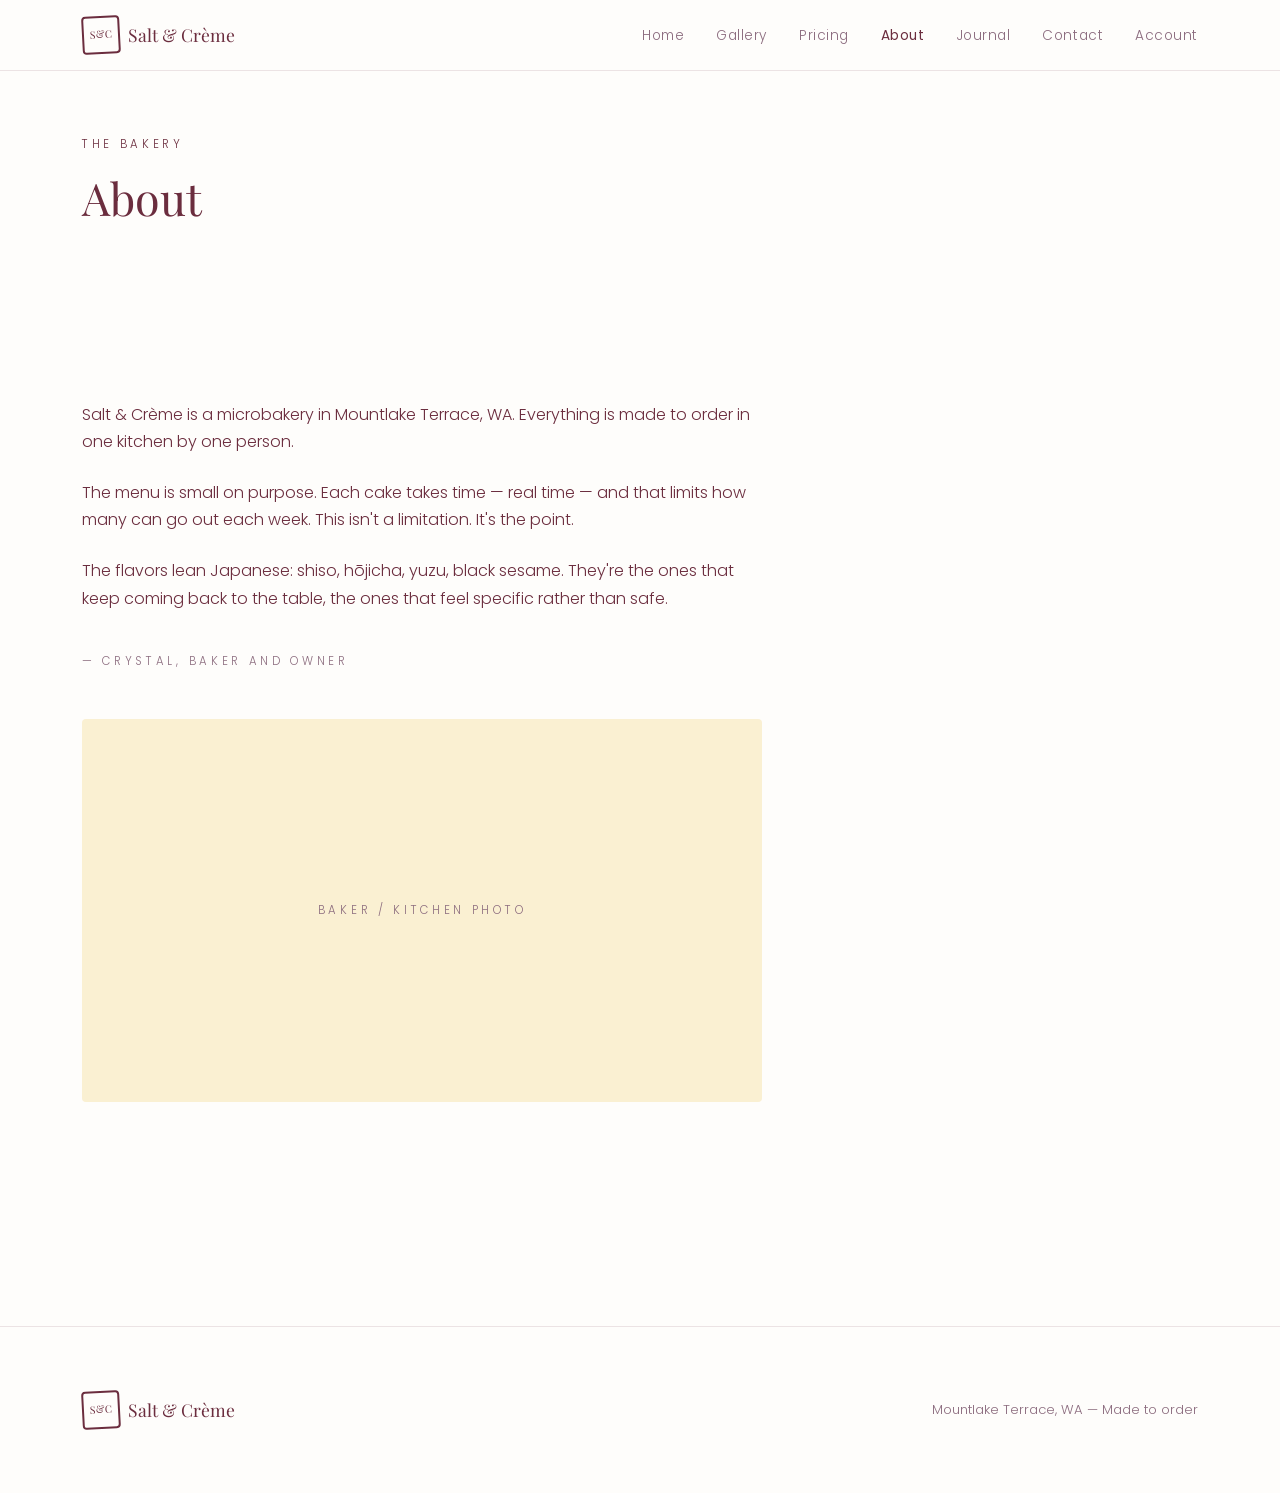
==== about.html @ c4e74755 "Initial commit — Salt & Crème microbakery website" ====
<!DOCTYPE html>
<html lang="en">
<head>
  <meta charset="UTF-8">
  <meta name="viewport" content="width=device-width, initial-scale=1.0">
  <meta name="description" content="About Salt & Crème — a microbakery in Mountlake Terrace, WA.">
  <title>About — Salt & Crème</title>
  <link rel="stylesheet" href="css/style.css">
</head>
<body>

  <header class="site-header">
    <div class="container">
      <a href="index.html" class="site-logo" aria-label="Salt & Crème home">
        <span class="seal" aria-hidden="true">S&amp;C</span>
        <span class="site-logo-text">Salt &amp; Crème</span>
      </a>
      <nav class="site-nav" aria-label="Main navigation">
        <a href="index.html">Home</a>
        <a href="gallery.html">Gallery</a>
        <a href="pricing.html">Pricing</a>
        <a href="about.html" class="active" aria-current="page">About</a>
        <a href="blog.html">Journal</a>
        <a href="contact.html">Contact</a>
        <a href="account.html">Account</a>
      </nav>
    </div>
  </header>

  <main>

    <section class="section-sm">
      <div class="container">
        <p class="text-eyebrow">The bakery</p>
        <h1 class="text-title mt-sm">About</h1>
      </div>
    </section>

    <!-- About content — pulled from about.json in Task 8 -->
    <section class="section" aria-label="About Salt and Crème">
      <div class="container">
        <div style="max-width: 68ch;">
          <div id="about-content">
            <!-- Populated from about.json in Task 8 -->
            <p style="color: var(--text-secondary);">Loading…</p>
          </div>
          <!-- Optional photo placeholder -->
          <div style="margin-top: 3rem; background: var(--primary-yellow); border-radius: 4px; aspect-ratio: 16/9; display: flex; align-items: center; justify-content: center;" aria-hidden="true">
            <span class="text-eyebrow" style="color: var(--text-secondary);">Baker / kitchen photo</span>
          </div>
        </div>
      </div>
    </section>

  </main>

  <footer class="site-footer">
    <div class="container">
      <a href="index.html" class="site-logo" aria-label="Salt & Crème home" style="border-bottom: none;">
        <span class="seal" aria-hidden="true">S&amp;C</span>
        <span class="site-logo-text">Salt &amp; Crème</span>
      </a>
      <p class="site-footer-copy">Mountlake Terrace, WA &mdash; Made to order</p>
    </div>
  </footer>

  <script src="js/main.js"></script>
  <script src="js/about.js"></script>
</body>
</html>
---- css/style.css ----
@import url('https://fonts.googleapis.com/css2?family=Playfair+Display:wght@400;500;600&family=Poppins:wght@300;400&display=swap');

/* ─── Custom Properties ─── */
:root {
  --primary-yellow:  #FAF0D2;
  --accent-blue:     #1E50D3;
  --accent-sky:      #C5E8F8;
  --dark-burgundy:   #6B2D3E;
  --text-primary:    #6B2D3E;
  --text-secondary:  #8B6B7E;
  --background:      #FEFDFB;
  --border-light:    rgba(107, 45, 62, 0.12);
  --hover-state:     #1E50D3;
  --accent-light:    #C5E8F8;

  --sp-xs:  0.5rem;
  --sp-sm:  1rem;
  --sp-md:  2rem;
  --sp-lg:  4rem;
  --sp-xl:  7rem;

  --max-w: 1180px;
  --radius-sm: 4px;
}

/* ─── Reset ─── */
*, *::before, *::after { box-sizing: border-box; margin: 0; padding: 0; }

html { scroll-behavior: smooth; }

body {
  font-family: 'Poppins', sans-serif;
  font-weight: 300;
  font-size: 1rem;
  line-height: 1.7;
  color: var(--text-primary);
  background: var(--background);
}

img { max-width: 100%; display: block; }

a {
  color: inherit;
  text-decoration: none;
  transition: border-bottom 0.3s ease;
}

a:hover { border-bottom: 1px solid currentColor; }

/* ─── Typography ─── */
h1, h2, h3, h4, h5, h6 {
  font-family: 'Playfair Display', serif;
  font-weight: 400;
  line-height: 1.2;
}

.text-display { font-size: clamp(2.6rem, 7vw, 5.2rem); }
.text-title   { font-size: clamp(1.8rem, 4vw, 2.8rem); }
.text-lede    { font-size: 1.1rem; }
.text-eyebrow {
  font-size: 0.72rem;
  text-transform: uppercase;
  letter-spacing: 0.32em;
  font-family: 'Poppins', sans-serif;
}

/* ─── Layout ─── */
.container {
  max-width: var(--max-w);
  margin-inline: auto;
  padding-inline: var(--sp-md);
}

.grid-courtyard {
  display: grid;
  grid-template-columns: 5fr 7fr;
  gap: var(--sp-lg);
  align-items: center;
}

@media (max-width: 768px) {
  .grid-courtyard { grid-template-columns: 1fr; }
}

/* ─── Seal / Logo Mark ─── */
.seal {
  display: inline-block;
  width: 2.4rem;
  height: 2.4rem;
  border: 2px solid var(--dark-burgundy);
  border-radius: var(--radius-sm);
  transform: rotate(-3deg);
  display: flex;
  align-items: center;
  justify-content: center;
  font-family: 'Playfair Display', serif;
  font-size: 0.65rem;
  color: var(--dark-burgundy);
  text-align: center;
  line-height: 1.1;
  flex-shrink: 0;
}

/* ─── Header ─── */
.site-header {
  position: sticky;
  top: 0;
  z-index: 100;
  background: var(--background);
  border-bottom: 1px solid var(--border-light);
  padding-block: var(--sp-sm);
}

.site-header .container {
  display: flex;
  align-items: center;
  justify-content: space-between;
  gap: var(--sp-md);
}

.site-logo {
  display: flex;
  align-items: center;
  gap: var(--sp-xs);
  text-decoration: none;
  border-bottom: none;
}

.site-logo:hover { border-bottom: none; }

.site-logo-text {
  font-family: 'Playfair Display', serif;
  font-size: 1.1rem;
  color: var(--dark-burgundy);
}

.site-nav {
  display: flex;
  align-items: center;
  gap: var(--sp-md);
  flex-wrap: wrap;
}

.site-nav a {
  font-size: 0.85rem;
  letter-spacing: 0.04em;
  color: var(--text-secondary);
  transition: color 0.2s ease;
  border-bottom: none;
}

.site-nav a:hover { color: var(--text-primary); border-bottom: none; }

.site-nav a.active {
  color: var(--dark-burgundy);
  font-weight: 400;
}

@media (max-width: 480px) {
  .site-nav { gap: var(--sp-sm); }
  .site-nav a { font-size: 0.78rem; }
}

/* ─── Footer ─── */
.site-footer {
  border-top: 1px solid var(--border-light);
  padding-block: var(--sp-lg);
  margin-top: var(--sp-xl);
}

.site-footer .container {
  display: flex;
  align-items: center;
  justify-content: space-between;
  gap: var(--sp-md);
  flex-wrap: wrap;
}

.site-footer-copy {
  font-size: 0.82rem;
  color: var(--text-secondary);
}

/* ─── Buttons ─── */
.btn {
  display: inline-flex;
  align-items: center;
  justify-content: center;
  min-height: 44px;
  padding: 0.75rem 2rem;
  border: 1.5px solid var(--accent-blue);
  border-radius: 2px;
  background: var(--accent-blue);
  color: #fff;
  font-family: 'Poppins', sans-serif;
  font-weight: 300;
  font-size: 0.88rem;
  letter-spacing: 0.06em;
  cursor: pointer;
  transition: background 0.2s ease-out, color 0.2s ease-out, transform 0.1s ease-out;
  border-bottom: none;
  text-decoration: none;
}

.btn:hover {
  background: transparent;
  color: var(--accent-blue);
  border-bottom: none;
}

.btn:active { transform: scale(0.98); }

.btn-ghost {
  background: transparent;
  color: var(--dark-burgundy);
  border-color: var(--dark-burgundy);
}

.btn-ghost:hover {
  background: var(--dark-burgundy);
  color: #fff;
}

/* ─── Sections ─── */
.section { padding-block: var(--sp-xl); }
.section-sm { padding-block: var(--sp-lg); }

/* ─── Hero (parallax) ─── */
.hero {
  position: relative;
  min-height: 88vh;
  display: flex;
  align-items: center;
  justify-content: center;
  overflow: hidden;
  text-align: center;
}

.hero-bg {
  position: absolute;
  top: -15%;
  left: 0;
  right: 0;
  height: 130%;
  background: url('../images/hero-bg.svg') center / cover no-repeat, var(--primary-yellow);
  transform-origin: center top;
  will-change: transform;
  z-index: 0;
}

/* Soft scrim keeps overlay text legible against the lightest area */
.hero::after {
  content: '';
  position: absolute;
  inset: 0;
  background: radial-gradient(ellipse at center, rgba(254,253,251,0.35) 0%, rgba(254,253,251,0) 60%);
  z-index: 1;
  pointer-events: none;
}

.hero-inner {
  position: relative;
  z-index: 2;
  max-width: 760px;
  margin-inline: auto;
  padding-inline: var(--sp-md);
  will-change: opacity;
}

.hero-eyebrow { color: var(--text-secondary); }

.hero-title { margin-top: var(--sp-sm); }

.hero-lede {
  margin-top: var(--sp-md);
  margin-inline: auto;
  max-width: 46ch;
  color: var(--dark-burgundy);
}

.hero-cta { margin-top: var(--sp-lg); }

@media (max-width: 480px) {
  .hero { min-height: 80vh; }
}

/* ─── Featured bakes handscroll ─── */
.handscroll {
  position: relative;
  background: var(--primary-yellow);
}

.handscroll-sticky {
  position: sticky;
  top: 0;
  height: 100vh;
  overflow: hidden;
  display: flex;
  flex-direction: column;
  justify-content: center;
  gap: var(--sp-md);
}

.handscroll-hint {
  font-size: 0.72rem;
  text-transform: uppercase;
  letter-spacing: 0.32em;
  color: var(--text-secondary);
  margin-top: var(--sp-md);
}

.handscroll-viewport {
  width: 100%;
  overflow: hidden;
}

.handscroll-track {
  display: flex;
  gap: var(--sp-md);
  will-change: transform;
  padding-left: max(var(--sp-md), calc((100% - var(--max-w)) / 2 + var(--sp-md)));
  padding-right: 20vw;
}

.handscroll-card {
  flex: 0 0 auto;
  width: 300px;
  background: var(--background);
  border: 1px solid var(--border-light);
  border-radius: 4px;
  overflow: hidden;
  transition: transform 0.3s ease-out, box-shadow 0.3s ease-out;
}

.handscroll-card:nth-child(even) { width: 340px; }

.handscroll-card-img { overflow: hidden; }

.handscroll-card-img img {
  width: 100%;
  height: 360px;
  object-fit: cover;
  display: block;
  transition: transform 0.8s ease-out;
}

.handscroll-card:nth-child(3n) .handscroll-card-img img { height: 300px; }
.handscroll-card:nth-child(3n+1) .handscroll-card-img img { height: 420px; }

.handscroll-card-body { padding: var(--sp-sm) var(--sp-md) var(--sp-md); }
.handscroll-card-body h3 { font-size: 1.15rem; margin-top: 0.25rem; }

@media (hover: hover) {
  .handscroll-card:hover {
    transform: translateY(-6px);
    box-shadow: 0 14px 32px rgba(107, 45, 62, 0.14);
  }
  .handscroll-card:hover .handscroll-card-img img { transform: scale(1.04); }
}

/* Mobile: native horizontal swipe, no scroll-driven transform */
@media (max-width: 768px) {
  .handscroll { height: auto !important; }
  .handscroll-sticky {
    position: static;
    height: auto;
    overflow: visible;
    padding-block: var(--sp-lg);
  }
  .handscroll-viewport {
    overflow-x: auto;
    scroll-snap-type: x mandatory;
    touch-action: pan-x;
    -webkit-overflow-scrolling: touch;
  }
  .handscroll-track {
    transform: none !important;
    padding-inline: var(--sp-md);
    gap: var(--sp-sm);
  }
  .handscroll-card { scroll-snap-align: start; }
  .handscroll-hint { display: none; }
}

/* Reduced motion: same native-scroll fallback, no pinning */
@media (prefers-reduced-motion: reduce) {
  .handscroll { height: auto !important; }
  .handscroll-sticky {
    position: static;
    height: auto;
    overflow: visible;
    padding-block: var(--sp-lg);
  }
  .handscroll-viewport { overflow-x: auto; }
  .handscroll-track {
    transform: none !important;
    padding-inline: var(--sp-md);
  }
  .handscroll-hint { display: none; }
}

/* ─── Reveal animations (pre-staged for later tasks) ─── */
.reveal {
  opacity: 0;
  transform: translateY(28px) rotate(0.25deg);
}

.reveal.in {
  opacity: 1;
  transform: none;
  transition: opacity 0.9s cubic-bezier(0.22, 1, 0.36, 1),
              transform 0.9s cubic-bezier(0.22, 1, 0.36, 1);
}

.reveal[data-delay="1"] { transition-delay: 0.12s; }
.reveal[data-delay="2"] { transition-delay: 0.24s; }
.reveal[data-delay="3"] { transition-delay: 0.36s; }
.reveal[data-delay="4"] { transition-delay: 0.48s; }

/* ─── Accessibility ─── */
:focus-visible {
  outline: 2px solid var(--dark-burgundy);
  outline-offset: 3px;
  border-radius: 2px;
}

/* Remove default outline for mouse users */
:focus:not(:focus-visible) { outline: none; }

/* ─── Reduced motion ─── */
@media (prefers-reduced-motion: reduce) {
  *, *::before, *::after {
    animation-duration: 0.01ms !important;
    animation-iteration-count: 1 !important;
    transition-duration: 0.01ms !important;
    scroll-behavior: auto !important;
  }
  .reveal { opacity: 1; transform: none; }
}

/* ─── Touch devices: no hover effects ─── */
@media (hover: none) {
  .btn:hover {
    background: var(--accent-blue);
    color: #fff;
  }
  .btn-ghost:hover {
    background: transparent;
    color: var(--dark-burgundy);
  }
}

/* ─── Gallery ─── */
.gallery-hero-sub { color: var(--text-secondary); }

.gallery-loading {
  color: var(--text-secondary);
  grid-column: 1 / -1;
  padding: var(--sp-lg) 0;
}

.gallery-grid {
  display: grid;
  grid-template-columns: 1fr;
  gap: 1.5rem;
}

@media (min-width: 768px) {
  .gallery-grid { grid-template-columns: repeat(2, 1fr); }
}

@media (min-width: 1024px) {
  .gallery-grid { grid-template-columns: repeat(3, 1fr); }
}

@media (min-width: 1400px) {
  .gallery-grid { grid-template-columns: repeat(4, 1fr); }
}

.gallery-card {
  cursor: pointer;
  overflow: hidden;
  border-radius: var(--radius-sm);
  border: 1px solid var(--border-light);
  background: var(--primary-yellow);
  transition: box-shadow 0.3s ease;
}

.gallery-card:focus-visible {
  outline: 2px solid var(--accent-blue);
  outline-offset: 2px;
}

.gallery-card-img {
  overflow: hidden;
  aspect-ratio: 3 / 4;
}

.gallery-card:nth-child(3n+1) .gallery-card-img { aspect-ratio: 3 / 4; }
.gallery-card:nth-child(3n+2) .gallery-card-img { aspect-ratio: 1 / 1; }
.gallery-card:nth-child(3n)   .gallery-card-img { aspect-ratio: 4 / 5; }

.gallery-card-img img {
  width: 100%;
  height: 100%;
  object-fit: cover;
  display: block;
  transition: transform 0.8s ease-out;
}

@media (hover: hover) {
  .gallery-card:hover .gallery-card-img img { transform: scale(1.04); }
  .gallery-card:hover { box-shadow: 0 8px 28px rgba(107, 45, 62, 0.14); }
}

@media (hover: none) {
  .gallery-card:active { box-shadow: 0 4px 12px rgba(107, 45, 62, 0.1); }
}

.gallery-card-label { padding: var(--sp-sm); }

.gallery-card-label h3 {
  font-size: 1rem;
  margin-top: 0.2rem;
}

/* ─── Pricing ─── */
.pricing-toggle-group {
  display: inline-flex;
  border: 1px solid var(--border-light);
  border-radius: 3px;
  overflow: hidden;
  margin-bottom: var(--sp-lg);
}

.pricing-toggle {
  padding: 0.6rem 1.6rem;
  background: transparent;
  color: var(--dark-burgundy);
  border: none;
  cursor: pointer;
  font-family: 'Poppins', sans-serif;
  font-weight: 300;
  font-size: 0.88rem;
  letter-spacing: 0.04em;
  transition: background 0.2s ease-out, color 0.2s ease-out;
}

.pricing-toggle.is-active {
  background: var(--dark-burgundy);
  color: #fff;
  font-weight: 400;
}

.pricing-toggle:focus-visible {
  outline: 2px solid var(--accent-blue);
  outline-offset: 2px;
}

.pricing-cards {
  display: grid;
  grid-template-columns: repeat(2, 1fr); /* 2×2 on mobile */
  gap: var(--sp-md);
  transition: opacity 0.4s ease-out, transform 0.4s ease-out;
}

.pricing-cards.is-switching {
  opacity: 0;
  transform: translateY(12px);
}

@media (min-width: 900px) {
  .pricing-cards { grid-template-columns: repeat(4, 1fr); } /* flexible row on desktop */
}

.pricing-card {
  border: 1px solid var(--border-light);
  border-radius: var(--radius-sm);
  padding: var(--sp-md);
  display: flex;
  flex-direction: column;
  background: var(--background);
}

.pricing-card-price {
  font-family: 'Playfair Display', serif;
  font-size: 1.5rem;
  color: var(--dark-burgundy);
  margin-top: 0.5rem;
  line-height: 1.1;
}

.pricing-card-serves {
  color: var(--text-secondary);
  font-size: 0.85rem;
  margin-top: 0.25rem;
}

.pricing-card-desc {
  color: var(--text-secondary);
  font-size: 0.9rem;
  margin-top: var(--sp-sm);
  line-height: 1.6;
  flex-grow: 1;
}

.pricing-card-timeline {
  color: var(--accent-blue);
  margin-top: var(--sp-sm);
}

.pricing-card .btn {
  margin-top: var(--sp-md);
  align-self: flex-start;
}

.pricing-notes {
  margin-top: var(--sp-lg);
  padding-top: var(--sp-md);
  border-top: 1px solid var(--border-light);
}

.pricing-notes p {
  color: var(--text-secondary);
  font-size: 0.9rem;
}

/* ─── Moon-gate overlay ─── */
.gallery-overlay {
  display: none;
  position: fixed;
  inset: 0;
  align-items: center;
  justify-content: center;
  background: rgba(107, 45, 62, 0.6);
  z-index: 200;
  opacity: 0;
  transition: opacity 0.2s ease;
}

.gallery-overlay.is-visible { display: flex; }
.gallery-overlay.is-open    { opacity: 1; }

.gallery-overlay-card {
  position: relative;
  background: var(--background);
  border-radius: 50%;
  width: min(88vw, 520px);
  aspect-ratio: 1;
  display: flex;
  flex-direction: column;
  align-items: center;
  justify-content: center;
  /* No overflow:hidden — lets close button sit just outside the circle edge */
  padding: clamp(2.2rem, 9vw, 3.8rem);
  text-align: center;
  box-shadow: 0 28px 80px rgba(107, 45, 62, 0.3);
  transform: scale(0.92);
  transition: transform 0.45s cubic-bezier(0.22, 1, 0.36, 1);
}

.gallery-overlay.is-open .gallery-overlay-card { transform: scale(1); }

.overlay-close {
  position: absolute;
  top: 0.8rem;
  right: 0.8rem;
  width: 2.4rem;
  height: 2.4rem;
  background: var(--background);
  border: 1px solid var(--border-light);
  border-radius: 50%;
  cursor: pointer;
  font-size: 0.85rem;
  color: var(--text-secondary);
  display: flex;
  align-items: center;
  justify-content: center;
  transition: background 0.2s, color 0.2s;
  line-height: 1;
  box-shadow: 0 2px 8px rgba(107, 45, 62, 0.12);
  flex-shrink: 0;
}

.overlay-close:hover {
  background: var(--dark-burgundy);
  color: var(--background);
  border-color: var(--dark-burgundy);
}

.overlay-img {
  width: 110px;
  height: 110px;
  border-radius: 50%;
  object-fit: cover;
  display: block;
  flex-shrink: 0;
  border: 3px solid var(--primary-yellow);
  box-shadow: 0 0 0 1px var(--border-light);
}

.overlay-name {
  font-size: 1.25rem;
  margin-top: 0.75rem;
  line-height: 1.2;
}

.overlay-note {
  margin-top: 0.25rem;
  color: var(--text-secondary);
}

.overlay-desc {
  margin-top: 0.5rem;
  font-size: 0.85rem;
  color: var(--text-secondary);
  max-width: 28ch;
  line-height: 1.55;
}

.overlay-price {
  margin-top: 0.5rem;
  font-family: 'Playfair Display', serif;
  font-size: 1rem;
  color: var(--accent-blue);
}

.overlay-save {
  margin-top: 0.9rem;
  font-size: 0.8rem;
  padding: 0.5rem 1.5rem;
}

.overlay-save.is-saved {
  background: transparent;
  color: var(--accent-blue);
}

@media (prefers-reduced-motion: reduce) {
  .gallery-overlay,
  .gallery-overlay-card { transition: none; }
}

/* ─── Utility ─── */
.visually-hidden {
  position: absolute;
  width: 1px;
  height: 1px;
  padding: 0;
  margin: -1px;
  overflow: hidden;
  clip: rect(0, 0, 0, 0);
  white-space: nowrap;
  border: 0;
}

.text-center { text-align: center; }
.mt-sm { margin-top: var(--sp-sm); }
.mt-md { margin-top: var(--sp-md); }
.mt-lg { margin-top: var(--sp-lg); }

/* ─── Plate scroll gallery ─── */
.plate-gallery {
  position: relative;
  background: var(--primary-yellow);
}

.plate-gallery-sticky {
  position: sticky;
  top: 0;
  height: 100vh;
  display: flex;
  flex-direction: column;
  align-items: center;
  justify-content: center;
  overflow: hidden;
}

.plate-gallery-sticky .container {
  display: flex;
  flex-direction: column;
  align-items: center;
  width: 100%;
}

.plate-scene {
  display: grid;
  grid-template-columns: 1fr 1fr;
  gap: var(--sp-lg);
  align-items: center;
  width: 100%;
}

.plate-stage-col {
  display: flex;
  flex-direction: column;
  align-items: center;
  gap: 1.5rem;
}

.plate-counter { color: var(--text-secondary); }

/* Relative container for plate + cake */
.plate-stage {
  position: relative;
  width: 310px;
  height: 210px;
  display: flex;
  align-items: flex-end;
  justify-content: center;
}

/* The static plate */
.plate-dish {
  position: absolute;
  bottom: 0;
  left: 50%;
  transform: translateX(-50%);
  width: 290px;
  height: 90px;
  border-radius: 50%;
  background: linear-gradient(175deg, #ffffff 0%, #EEE8E2 100%);
  border: 3px solid rgba(107, 45, 62, 0.13);
  box-shadow:
    0 14px 36px rgba(107, 45, 62, 0.13),
    0 2px 6px rgba(107, 45, 62, 0.06),
    inset 0 3px 8px rgba(255, 255, 255, 0.95);
}

.plate-inner-rim {
  position: absolute;
  top: 12px;
  left: 22px;
  right: 22px;
  bottom: 12px;
  border-radius: 50%;
  border: 1.5px solid rgba(107, 45, 62, 0.09);
}

/* Cake that hops onto the plate */
.plate-cake {
  position: absolute;
  bottom: 72px;
  left: 50%;
  transform: translateX(-50%);
  width: 185px;
  z-index: 2;
  transform-origin: bottom center;
  opacity: 0; /* hidden until first scroll trigger */
}

.plate-cake img {
  width: 100%;
  height: auto;
  display: block;
  filter: drop-shadow(0 6px 16px rgba(107, 45, 62, 0.2));
}

@keyframes cake-jump {
  /* Start fully off-screen above viewport */
  0% {
    transform: translateX(-50%) translateY(-110vh) scale(0.75) rotate(-6deg);
    opacity: 0;
    animation-timing-function: cubic-bezier(0.45, 0, 0.65, 0.2);
  }
  /* Fade in as it falls into view */
  20% {
    opacity: 1;
    animation-timing-function: cubic-bezier(0.55, 0, 0.7, 0.3);
  }
  /* Impact — squash on the plate (wider, shorter) */
  62% {
    transform: translateX(-50%) translateY(20px) scaleX(1.24) scaleY(0.72) rotate(1.5deg);
    animation-timing-function: cubic-bezier(0.15, 0.8, 0.35, 1);
  }
  /* Bounce up — stretch */
  75% {
    transform: translateX(-50%) translateY(-18px) scaleX(0.87) scaleY(1.16) rotate(-1deg);
  }
  /* Small secondary settle */
  86% {
    transform: translateX(-50%) translateY(6px) scaleX(1.06) scaleY(0.95) rotate(0.4deg);
  }
  /* Nearly there */
  94% {
    transform: translateX(-50%) translateY(-2px) scale(1.01) rotate(0);
  }
  /* Landed */
  100% {
    transform: translateX(-50%) translateY(0) scale(1) rotate(0);
    opacity: 1;
  }
}

.plate-cake.is-jumping {
  animation: cake-jump 0.9s linear both;
}

/* Progress dots */
.plate-dots {
  display: flex;
  gap: 0.5rem;
  align-items: center;
}

.plate-dot {
  width: 9px;
  height: 9px;
  border-radius: 50%;
  background: transparent;
  border: 1.5px solid var(--dark-burgundy);
  cursor: pointer;
  padding: 0;
  transition: background 0.25s ease, transform 0.25s ease;
  flex-shrink: 0;
}

.plate-dot.is-active {
  background: var(--dark-burgundy);
  transform: scale(1.4);
}

.plate-dot:focus-visible {
  outline: 2px solid var(--accent-blue);
  outline-offset: 2px;
}

/* Right-column info panel */
.plate-info {
  display: flex;
  flex-direction: column;
  transition: opacity 0.2s ease;
}

.plate-info.is-fading { opacity: 0; }

.plate-info h2 {
  font-size: clamp(1.7rem, 3.5vw, 2.8rem);
  margin-top: 0.5rem;
  color: var(--dark-burgundy);
  line-height: 1.15;
}

.plate-info-desc {
  margin-top: var(--sp-sm);
  color: var(--text-secondary);
  max-width: 36ch;
  line-height: 1.65;
}

.plate-info-price {
  margin-top: 0.75rem;
  font-family: 'Playfair Display', serif;
  font-size: 1.3rem;
  color: var(--accent-blue);
}

.plate-scroll-hint {
  margin-top: 2rem;
  font-size: 0.72rem;
  text-transform: uppercase;
  letter-spacing: 0.32em;
  color: var(--text-secondary);
  transition: opacity 0.6s ease;
  user-select: none;
}

.plate-scroll-hint.is-hidden {
  opacity: 0;
  pointer-events: none;
}

/* Spacer: height is set in JS based on cake count */
.plate-gallery-spacer { background: var(--primary-yellow); }

@media (max-width: 768px) {
  .plate-scene {
    grid-template-columns: 1fr;
    gap: var(--sp-sm);
    text-align: center;
  }
  .plate-stage-col { order: 2; }
  .plate-info { order: 1; align-items: center; }
  .plate-info-desc { max-width: none; }

  .plate-stage { width: 250px; height: 175px; }
  .plate-dish  { width: 230px; height: 72px; }
  .plate-cake  { width: 140px; bottom: 58px; }
}

@media (prefers-reduced-motion: reduce) {
  .plate-cake.is-jumping { animation: none; }
}
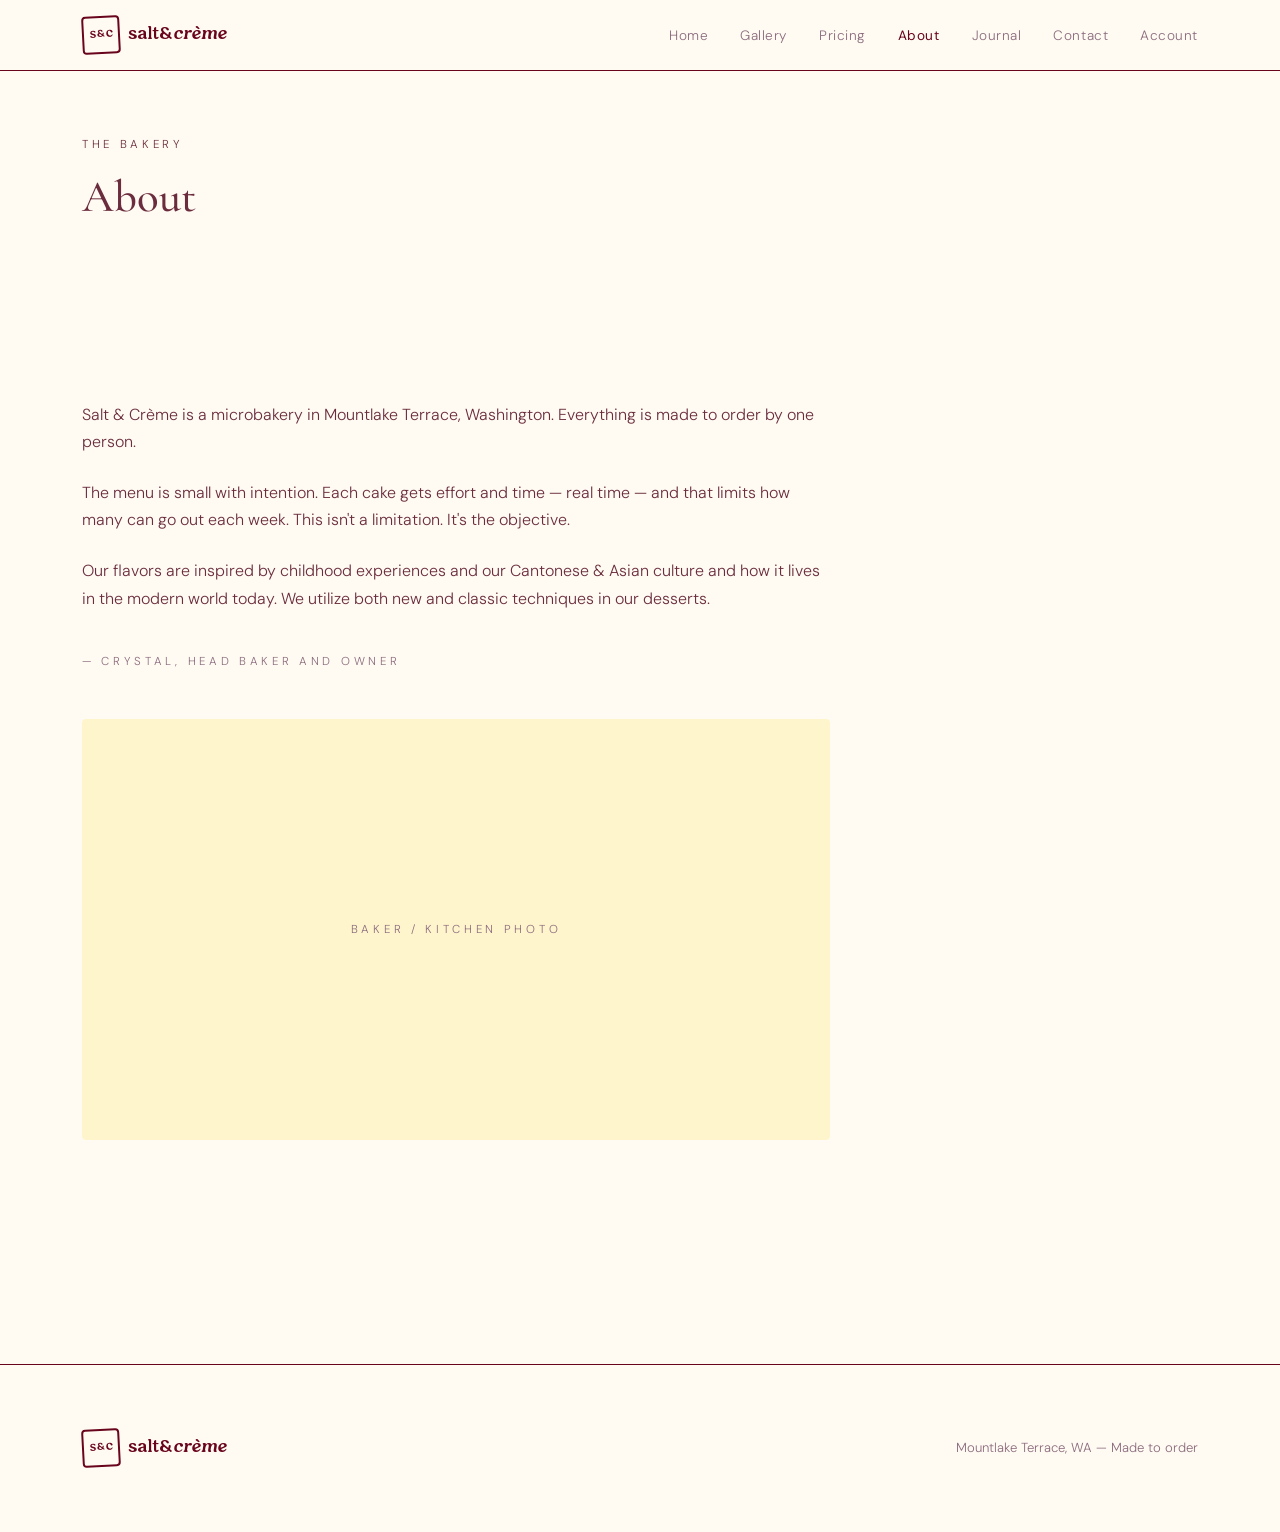
==== commit 07b1221d: "Add files via upload" ====
--- a/about.html
+++ b/about.html
@@ -1,70 +1,85 @@
-<!DOCTYPE html>
-<html lang="en">
-<head>
-  <meta charset="UTF-8">
-  <meta name="viewport" content="width=device-width, initial-scale=1.0">
-  <meta name="description" content="About Salt & Crème — a microbakery in Mountlake Terrace, WA.">
-  <title>About — Salt & Crème</title>
-  <link rel="stylesheet" href="css/style.css">
-</head>
-<body>
-
-  <header class="site-header">
-    <div class="container">
-      <a href="index.html" class="site-logo" aria-label="Salt & Crème home">
-        <span class="seal" aria-hidden="true">S&amp;C</span>
-        <span class="site-logo-text">Salt &amp; Crème</span>
-      </a>
-      <nav class="site-nav" aria-label="Main navigation">
-        <a href="index.html">Home</a>
-        <a href="gallery.html">Gallery</a>
-        <a href="pricing.html">Pricing</a>
-        <a href="about.html" class="active" aria-current="page">About</a>
-        <a href="blog.html">Journal</a>
-        <a href="contact.html">Contact</a>
-        <a href="account.html">Account</a>
-      </nav>
-    </div>
-  </header>
-
-  <main>
-
-    <section class="section-sm">
-      <div class="container">
-        <p class="text-eyebrow">The bakery</p>
-        <h1 class="text-title mt-sm">About</h1>
-      </div>
-    </section>
-
-    <!-- About content — pulled from about.json in Task 8 -->
-    <section class="section" aria-label="About Salt and Crème">
-      <div class="container">
-        <div style="max-width: 68ch;">
-          <div id="about-content">
-            <!-- Populated from about.json in Task 8 -->
-            <p style="color: var(--text-secondary);">Loading…</p>
-          </div>
-          <!-- Optional photo placeholder -->
-          <div style="margin-top: 3rem; background: var(--primary-yellow); border-radius: 4px; aspect-ratio: 16/9; display: flex; align-items: center; justify-content: center;" aria-hidden="true">
-            <span class="text-eyebrow" style="color: var(--text-secondary);">Baker / kitchen photo</span>
-          </div>
-        </div>
-      </div>
-    </section>
-
-  </main>
-
-  <footer class="site-footer">
-    <div class="container">
-      <a href="index.html" class="site-logo" aria-label="Salt & Crème home" style="border-bottom: none;">
-        <span class="seal" aria-hidden="true">S&amp;C</span>
-        <span class="site-logo-text">Salt &amp; Crème</span>
-      </a>
-      <p class="site-footer-copy">Mountlake Terrace, WA &mdash; Made to order</p>
-    </div>
-  </footer>
-
-  <script src="js/main.js"></script>
-  <script src="js/about.js"></script>
-</body>
-</html>
+<!DOCTYPE html>
+<html lang="en">
+<head>
+  <meta charset="UTF-8">
+  <meta name="viewport" content="width=device-width, initial-scale=1.0">
+  <meta name="description" content="About Salt &amp; Crème — one kitchen, limited orders, specific flavors. A microbakery in Mountlake Terrace, WA.">
+  <title>About — Salt &amp; Crème</title>
+  <meta property="og:site_name" content="Salt &amp; Crème">
+  <meta property="og:type" content="website">
+  <meta property="og:title" content="About — Salt &amp; Crème">
+  <meta property="og:description" content="One kitchen, limited orders, specific flavors. A microbakery in Mountlake Terrace, WA.">
+  <meta property="og:url" content="https://saltandcreme.co/about.html">
+  <meta name="twitter:card" content="summary_large_image">
+  <link rel="canonical" href="https://saltandcreme.co/about.html">
+  <!-- Google tag (gtag.js) -->
+  <script async src="https://www.googletagmanager.com/gtag/js?id=G-T2G0GGM9D7"></script>
+  <script>
+    window.dataLayer = window.dataLayer || [];
+    function gtag(){dataLayer.push(arguments);}
+    gtag('js', new Date());
+    gtag('config', 'G-T2G0GGM9D7');
+  </script>
+  <link rel="stylesheet" href="css/style.css">
+</head>
+<body>
+
+  <header class="site-header">
+    <div class="container">
+      <a href="index.html" class="site-logo" aria-label="Salt & Crème home">
+        <span class="seal" aria-hidden="true">S&amp;C</span>
+        <span class="site-logo-text"><span class="logo-upright">salt&amp;</span><span class="logo-italic">crème</span></span>
+      </a>
+      <nav class="site-nav" aria-label="Main navigation">
+        <a href="index.html">Home</a>
+        <a href="gallery.html">Gallery</a>
+        <a href="pricing.html">Pricing</a>
+        <a href="about.html" class="active" aria-current="page">About</a>
+        <a href="blog.html">Journal</a>
+        <a href="contact.html">Contact</a>
+        <a href="account.html">Account</a>
+      </nav>
+    </div>
+  </header>
+
+  <main>
+
+    <section class="section-sm">
+      <div class="container">
+        <p class="text-eyebrow">The bakery</p>
+        <h1 class="text-title mt-sm">About</h1>
+      </div>
+    </section>
+
+    <!-- About content — pulled from about.json in Task 8 -->
+    <section class="section" aria-label="About Salt and Crème">
+      <div class="container">
+        <div style="max-width: 68ch;">
+          <div id="about-content">
+            <!-- Populated from about.json in Task 8 -->
+            <p style="color: var(--text-secondary);">Loading…</p>
+          </div>
+          <!-- Optional photo placeholder -->
+          <div style="margin-top: 3rem; background: var(--primary-yellow); border-radius: 4px; aspect-ratio: 16/9; display: flex; align-items: center; justify-content: center;" aria-hidden="true">
+            <span class="text-eyebrow" style="color: var(--text-secondary);">Baker / kitchen photo</span>
+          </div>
+        </div>
+      </div>
+    </section>
+
+  </main>
+
+  <footer class="site-footer">
+    <div class="container">
+      <a href="index.html" class="site-logo" aria-label="Salt & Crème home" style="border-bottom: none;">
+        <span class="seal" aria-hidden="true">S&amp;C</span>
+        <span class="site-logo-text"><span class="logo-upright">salt&amp;</span><span class="logo-italic">crème</span></span>
+      </a>
+      <p class="site-footer-copy">Mountlake Terrace, WA &mdash; Made to order</p>
+    </div>
+  </footer>
+
+  <script src="js/main.js"></script>
+  <script src="js/about.js"></script>
+</body>
+</html>
--- a/css/style.css
+++ b/css/style.css
@@ -1,993 +1,1146 @@
-@import url('https://fonts.googleapis.com/css2?family=Playfair+Display:wght@400;500;600&family=Poppins:wght@300;400&display=swap');
-
-/* ─── Custom Properties ─── */
-:root {
-  --primary-yellow:  #FAF0D2;
-  --accent-blue:     #1E50D3;
-  --accent-sky:      #C5E8F8;
-  --dark-burgundy:   #6B2D3E;
-  --text-primary:    #6B2D3E;
-  --text-secondary:  #8B6B7E;
-  --background:      #FEFDFB;
-  --border-light:    rgba(107, 45, 62, 0.12);
-  --hover-state:     #1E50D3;
-  --accent-light:    #C5E8F8;
-
-  --sp-xs:  0.5rem;
-  --sp-sm:  1rem;
-  --sp-md:  2rem;
-  --sp-lg:  4rem;
-  --sp-xl:  7rem;
-
-  --max-w: 1180px;
-  --radius-sm: 4px;
-}
-
-/* ─── Reset ─── */
-*, *::before, *::after { box-sizing: border-box; margin: 0; padding: 0; }
-
-html { scroll-behavior: smooth; }
-
-body {
-  font-family: 'Poppins', sans-serif;
-  font-weight: 300;
-  font-size: 1rem;
-  line-height: 1.7;
-  color: var(--text-primary);
-  background: var(--background);
-}
-
-img { max-width: 100%; display: block; }
-
-a {
-  color: inherit;
-  text-decoration: none;
-  transition: border-bottom 0.3s ease;
-}
-
-a:hover { border-bottom: 1px solid currentColor; }
-
-/* ─── Typography ─── */
-h1, h2, h3, h4, h5, h6 {
-  font-family: 'Playfair Display', serif;
-  font-weight: 400;
-  line-height: 1.2;
-}
-
-.text-display { font-size: clamp(2.6rem, 7vw, 5.2rem); }
-.text-title   { font-size: clamp(1.8rem, 4vw, 2.8rem); }
-.text-lede    { font-size: 1.1rem; }
-.text-eyebrow {
-  font-size: 0.72rem;
-  text-transform: uppercase;
-  letter-spacing: 0.32em;
-  font-family: 'Poppins', sans-serif;
-}
-
-/* ─── Layout ─── */
-.container {
-  max-width: var(--max-w);
-  margin-inline: auto;
-  padding-inline: var(--sp-md);
-}
-
-.grid-courtyard {
-  display: grid;
-  grid-template-columns: 5fr 7fr;
-  gap: var(--sp-lg);
-  align-items: center;
-}
-
-@media (max-width: 768px) {
-  .grid-courtyard { grid-template-columns: 1fr; }
-}
-
-/* ─── Seal / Logo Mark ─── */
-.seal {
-  display: inline-block;
-  width: 2.4rem;
-  height: 2.4rem;
-  border: 2px solid var(--dark-burgundy);
-  border-radius: var(--radius-sm);
-  transform: rotate(-3deg);
-  display: flex;
-  align-items: center;
-  justify-content: center;
-  font-family: 'Playfair Display', serif;
-  font-size: 0.65rem;
-  color: var(--dark-burgundy);
-  text-align: center;
-  line-height: 1.1;
-  flex-shrink: 0;
-}
-
-/* ─── Header ─── */
-.site-header {
-  position: sticky;
-  top: 0;
-  z-index: 100;
-  background: var(--background);
-  border-bottom: 1px solid var(--border-light);
-  padding-block: var(--sp-sm);
-}
-
-.site-header .container {
-  display: flex;
-  align-items: center;
-  justify-content: space-between;
-  gap: var(--sp-md);
-}
-
-.site-logo {
-  display: flex;
-  align-items: center;
-  gap: var(--sp-xs);
-  text-decoration: none;
-  border-bottom: none;
-}
-
-.site-logo:hover { border-bottom: none; }
-
-.site-logo-text {
-  font-family: 'Playfair Display', serif;
-  font-size: 1.1rem;
-  color: var(--dark-burgundy);
-}
-
-.site-nav {
-  display: flex;
-  align-items: center;
-  gap: var(--sp-md);
-  flex-wrap: wrap;
-}
-
-.site-nav a {
-  font-size: 0.85rem;
-  letter-spacing: 0.04em;
-  color: var(--text-secondary);
-  transition: color 0.2s ease;
-  border-bottom: none;
-}
-
-.site-nav a:hover { color: var(--text-primary); border-bottom: none; }
-
-.site-nav a.active {
-  color: var(--dark-burgundy);
-  font-weight: 400;
-}
-
-@media (max-width: 480px) {
-  .site-nav { gap: var(--sp-sm); }
-  .site-nav a { font-size: 0.78rem; }
-}
-
-/* ─── Footer ─── */
-.site-footer {
-  border-top: 1px solid var(--border-light);
-  padding-block: var(--sp-lg);
-  margin-top: var(--sp-xl);
-}
-
-.site-footer .container {
-  display: flex;
-  align-items: center;
-  justify-content: space-between;
-  gap: var(--sp-md);
-  flex-wrap: wrap;
-}
-
-.site-footer-copy {
-  font-size: 0.82rem;
-  color: var(--text-secondary);
-}
-
-/* ─── Buttons ─── */
-.btn {
-  display: inline-flex;
-  align-items: center;
-  justify-content: center;
-  min-height: 44px;
-  padding: 0.75rem 2rem;
-  border: 1.5px solid var(--accent-blue);
-  border-radius: 2px;
-  background: var(--accent-blue);
-  color: #fff;
-  font-family: 'Poppins', sans-serif;
-  font-weight: 300;
-  font-size: 0.88rem;
-  letter-spacing: 0.06em;
-  cursor: pointer;
-  transition: background 0.2s ease-out, color 0.2s ease-out, transform 0.1s ease-out;
-  border-bottom: none;
-  text-decoration: none;
-}
-
-.btn:hover {
-  background: transparent;
-  color: var(--accent-blue);
-  border-bottom: none;
-}
-
-.btn:active { transform: scale(0.98); }
-
-.btn-ghost {
-  background: transparent;
-  color: var(--dark-burgundy);
-  border-color: var(--dark-burgundy);
-}
-
-.btn-ghost:hover {
-  background: var(--dark-burgundy);
-  color: #fff;
-}
-
-/* ─── Sections ─── */
-.section { padding-block: var(--sp-xl); }
-.section-sm { padding-block: var(--sp-lg); }
-
-/* ─── Hero (parallax) ─── */
-.hero {
-  position: relative;
-  min-height: 88vh;
-  display: flex;
-  align-items: center;
-  justify-content: center;
-  overflow: hidden;
-  text-align: center;
-}
-
-.hero-bg {
-  position: absolute;
-  top: -15%;
-  left: 0;
-  right: 0;
-  height: 130%;
-  background: url('../images/hero-bg.svg') center / cover no-repeat, var(--primary-yellow);
-  transform-origin: center top;
-  will-change: transform;
-  z-index: 0;
-}
-
-/* Soft scrim keeps overlay text legible against the lightest area */
-.hero::after {
-  content: '';
-  position: absolute;
-  inset: 0;
-  background: radial-gradient(ellipse at center, rgba(254,253,251,0.35) 0%, rgba(254,253,251,0) 60%);
-  z-index: 1;
-  pointer-events: none;
-}
-
-.hero-inner {
-  position: relative;
-  z-index: 2;
-  max-width: 760px;
-  margin-inline: auto;
-  padding-inline: var(--sp-md);
-  will-change: opacity;
-}
-
-.hero-eyebrow { color: var(--text-secondary); }
-
-.hero-title { margin-top: var(--sp-sm); }
-
-.hero-lede {
-  margin-top: var(--sp-md);
-  margin-inline: auto;
-  max-width: 46ch;
-  color: var(--dark-burgundy);
-}
-
-.hero-cta { margin-top: var(--sp-lg); }
-
-@media (max-width: 480px) {
-  .hero { min-height: 80vh; }
-}
-
-/* ─── Featured bakes handscroll ─── */
-.handscroll {
-  position: relative;
-  background: var(--primary-yellow);
-}
-
-.handscroll-sticky {
-  position: sticky;
-  top: 0;
-  height: 100vh;
-  overflow: hidden;
-  display: flex;
-  flex-direction: column;
-  justify-content: center;
-  gap: var(--sp-md);
-}
-
-.handscroll-hint {
-  font-size: 0.72rem;
-  text-transform: uppercase;
-  letter-spacing: 0.32em;
-  color: var(--text-secondary);
-  margin-top: var(--sp-md);
-}
-
-.handscroll-viewport {
-  width: 100%;
-  overflow: hidden;
-}
-
-.handscroll-track {
-  display: flex;
-  gap: var(--sp-md);
-  will-change: transform;
-  padding-left: max(var(--sp-md), calc((100% - var(--max-w)) / 2 + var(--sp-md)));
-  padding-right: 20vw;
-}
-
-.handscroll-card {
-  flex: 0 0 auto;
-  width: 300px;
-  background: var(--background);
-  border: 1px solid var(--border-light);
-  border-radius: 4px;
-  overflow: hidden;
-  transition: transform 0.3s ease-out, box-shadow 0.3s ease-out;
-}
-
-.handscroll-card:nth-child(even) { width: 340px; }
-
-.handscroll-card-img { overflow: hidden; }
-
-.handscroll-card-img img {
-  width: 100%;
-  height: 360px;
-  object-fit: cover;
-  display: block;
-  transition: transform 0.8s ease-out;
-}
-
-.handscroll-card:nth-child(3n) .handscroll-card-img img { height: 300px; }
-.handscroll-card:nth-child(3n+1) .handscroll-card-img img { height: 420px; }
-
-.handscroll-card-body { padding: var(--sp-sm) var(--sp-md) var(--sp-md); }
-.handscroll-card-body h3 { font-size: 1.15rem; margin-top: 0.25rem; }
-
-@media (hover: hover) {
-  .handscroll-card:hover {
-    transform: translateY(-6px);
-    box-shadow: 0 14px 32px rgba(107, 45, 62, 0.14);
-  }
-  .handscroll-card:hover .handscroll-card-img img { transform: scale(1.04); }
-}
-
-/* Mobile: native horizontal swipe, no scroll-driven transform */
-@media (max-width: 768px) {
-  .handscroll { height: auto !important; }
-  .handscroll-sticky {
-    position: static;
-    height: auto;
-    overflow: visible;
-    padding-block: var(--sp-lg);
-  }
-  .handscroll-viewport {
-    overflow-x: auto;
-    scroll-snap-type: x mandatory;
-    touch-action: pan-x;
-    -webkit-overflow-scrolling: touch;
-  }
-  .handscroll-track {
-    transform: none !important;
-    padding-inline: var(--sp-md);
-    gap: var(--sp-sm);
-  }
-  .handscroll-card { scroll-snap-align: start; }
-  .handscroll-hint { display: none; }
-}
-
-/* Reduced motion: same native-scroll fallback, no pinning */
-@media (prefers-reduced-motion: reduce) {
-  .handscroll { height: auto !important; }
-  .handscroll-sticky {
-    position: static;
-    height: auto;
-    overflow: visible;
-    padding-block: var(--sp-lg);
-  }
-  .handscroll-viewport { overflow-x: auto; }
-  .handscroll-track {
-    transform: none !important;
-    padding-inline: var(--sp-md);
-  }
-  .handscroll-hint { display: none; }
-}
-
-/* ─── Reveal animations (pre-staged for later tasks) ─── */
-.reveal {
-  opacity: 0;
-  transform: translateY(28px) rotate(0.25deg);
-}
-
-.reveal.in {
-  opacity: 1;
-  transform: none;
-  transition: opacity 0.9s cubic-bezier(0.22, 1, 0.36, 1),
-              transform 0.9s cubic-bezier(0.22, 1, 0.36, 1);
-}
-
-.reveal[data-delay="1"] { transition-delay: 0.12s; }
-.reveal[data-delay="2"] { transition-delay: 0.24s; }
-.reveal[data-delay="3"] { transition-delay: 0.36s; }
-.reveal[data-delay="4"] { transition-delay: 0.48s; }
-
-/* ─── Accessibility ─── */
-:focus-visible {
-  outline: 2px solid var(--dark-burgundy);
-  outline-offset: 3px;
-  border-radius: 2px;
-}
-
-/* Remove default outline for mouse users */
-:focus:not(:focus-visible) { outline: none; }
-
-/* ─── Reduced motion ─── */
-@media (prefers-reduced-motion: reduce) {
-  *, *::before, *::after {
-    animation-duration: 0.01ms !important;
-    animation-iteration-count: 1 !important;
-    transition-duration: 0.01ms !important;
-    scroll-behavior: auto !important;
-  }
-  .reveal { opacity: 1; transform: none; }
-}
-
-/* ─── Touch devices: no hover effects ─── */
-@media (hover: none) {
-  .btn:hover {
-    background: var(--accent-blue);
-    color: #fff;
-  }
-  .btn-ghost:hover {
-    background: transparent;
-    color: var(--dark-burgundy);
-  }
-}
-
-/* ─── Gallery ─── */
-.gallery-hero-sub { color: var(--text-secondary); }
-
-.gallery-loading {
-  color: var(--text-secondary);
-  grid-column: 1 / -1;
-  padding: var(--sp-lg) 0;
-}
-
-.gallery-grid {
-  display: grid;
-  grid-template-columns: 1fr;
-  gap: 1.5rem;
-}
-
-@media (min-width: 768px) {
-  .gallery-grid { grid-template-columns: repeat(2, 1fr); }
-}
-
-@media (min-width: 1024px) {
-  .gallery-grid { grid-template-columns: repeat(3, 1fr); }
-}
-
-@media (min-width: 1400px) {
-  .gallery-grid { grid-template-columns: repeat(4, 1fr); }
-}
-
-.gallery-card {
-  cursor: pointer;
-  overflow: hidden;
-  border-radius: var(--radius-sm);
-  border: 1px solid var(--border-light);
-  background: var(--primary-yellow);
-  transition: box-shadow 0.3s ease;
-}
-
-.gallery-card:focus-visible {
-  outline: 2px solid var(--accent-blue);
-  outline-offset: 2px;
-}
-
-.gallery-card-img {
-  overflow: hidden;
-  aspect-ratio: 3 / 4;
-}
-
-.gallery-card:nth-child(3n+1) .gallery-card-img { aspect-ratio: 3 / 4; }
-.gallery-card:nth-child(3n+2) .gallery-card-img { aspect-ratio: 1 / 1; }
-.gallery-card:nth-child(3n)   .gallery-card-img { aspect-ratio: 4 / 5; }
-
-.gallery-card-img img {
-  width: 100%;
-  height: 100%;
-  object-fit: cover;
-  display: block;
-  transition: transform 0.8s ease-out;
-}
-
-@media (hover: hover) {
-  .gallery-card:hover .gallery-card-img img { transform: scale(1.04); }
-  .gallery-card:hover { box-shadow: 0 8px 28px rgba(107, 45, 62, 0.14); }
-}
-
-@media (hover: none) {
-  .gallery-card:active { box-shadow: 0 4px 12px rgba(107, 45, 62, 0.1); }
-}
-
-.gallery-card-label { padding: var(--sp-sm); }
-
-.gallery-card-label h3 {
-  font-size: 1rem;
-  margin-top: 0.2rem;
-}
-
-/* ─── Pricing ─── */
-.pricing-toggle-group {
-  display: inline-flex;
-  border: 1px solid var(--border-light);
-  border-radius: 3px;
-  overflow: hidden;
-  margin-bottom: var(--sp-lg);
-}
-
-.pricing-toggle {
-  padding: 0.6rem 1.6rem;
-  background: transparent;
-  color: var(--dark-burgundy);
-  border: none;
-  cursor: pointer;
-  font-family: 'Poppins', sans-serif;
-  font-weight: 300;
-  font-size: 0.88rem;
-  letter-spacing: 0.04em;
-  transition: background 0.2s ease-out, color 0.2s ease-out;
-}
-
-.pricing-toggle.is-active {
-  background: var(--dark-burgundy);
-  color: #fff;
-  font-weight: 400;
-}
-
-.pricing-toggle:focus-visible {
-  outline: 2px solid var(--accent-blue);
-  outline-offset: 2px;
-}
-
-.pricing-cards {
-  display: grid;
-  grid-template-columns: repeat(2, 1fr); /* 2×2 on mobile */
-  gap: var(--sp-md);
-  transition: opacity 0.4s ease-out, transform 0.4s ease-out;
-}
-
-.pricing-cards.is-switching {
-  opacity: 0;
-  transform: translateY(12px);
-}
-
-@media (min-width: 900px) {
-  .pricing-cards { grid-template-columns: repeat(4, 1fr); } /* flexible row on desktop */
-}
-
-.pricing-card {
-  border: 1px solid var(--border-light);
-  border-radius: var(--radius-sm);
-  padding: var(--sp-md);
-  display: flex;
-  flex-direction: column;
-  background: var(--background);
-}
-
-.pricing-card-price {
-  font-family: 'Playfair Display', serif;
-  font-size: 1.5rem;
-  color: var(--dark-burgundy);
-  margin-top: 0.5rem;
-  line-height: 1.1;
-}
-
-.pricing-card-serves {
-  color: var(--text-secondary);
-  font-size: 0.85rem;
-  margin-top: 0.25rem;
-}
-
-.pricing-card-desc {
-  color: var(--text-secondary);
-  font-size: 0.9rem;
-  margin-top: var(--sp-sm);
-  line-height: 1.6;
-  flex-grow: 1;
-}
-
-.pricing-card-timeline {
-  color: var(--accent-blue);
-  margin-top: var(--sp-sm);
-}
-
-.pricing-card .btn {
-  margin-top: var(--sp-md);
-  align-self: flex-start;
-}
-
-.pricing-notes {
-  margin-top: var(--sp-lg);
-  padding-top: var(--sp-md);
-  border-top: 1px solid var(--border-light);
-}
-
-.pricing-notes p {
-  color: var(--text-secondary);
-  font-size: 0.9rem;
-}
-
-/* ─── Moon-gate overlay ─── */
-.gallery-overlay {
-  display: none;
-  position: fixed;
-  inset: 0;
-  align-items: center;
-  justify-content: center;
-  background: rgba(107, 45, 62, 0.6);
-  z-index: 200;
-  opacity: 0;
-  transition: opacity 0.2s ease;
-}
-
-.gallery-overlay.is-visible { display: flex; }
-.gallery-overlay.is-open    { opacity: 1; }
-
-.gallery-overlay-card {
-  position: relative;
-  background: var(--background);
-  border-radius: 50%;
-  width: min(88vw, 520px);
-  aspect-ratio: 1;
-  display: flex;
-  flex-direction: column;
-  align-items: center;
-  justify-content: center;
-  /* No overflow:hidden — lets close button sit just outside the circle edge */
-  padding: clamp(2.2rem, 9vw, 3.8rem);
-  text-align: center;
-  box-shadow: 0 28px 80px rgba(107, 45, 62, 0.3);
-  transform: scale(0.92);
-  transition: transform 0.45s cubic-bezier(0.22, 1, 0.36, 1);
-}
-
-.gallery-overlay.is-open .gallery-overlay-card { transform: scale(1); }
-
-.overlay-close {
-  position: absolute;
-  top: 0.8rem;
-  right: 0.8rem;
-  width: 2.4rem;
-  height: 2.4rem;
-  background: var(--background);
-  border: 1px solid var(--border-light);
-  border-radius: 50%;
-  cursor: pointer;
-  font-size: 0.85rem;
-  color: var(--text-secondary);
-  display: flex;
-  align-items: center;
-  justify-content: center;
-  transition: background 0.2s, color 0.2s;
-  line-height: 1;
-  box-shadow: 0 2px 8px rgba(107, 45, 62, 0.12);
-  flex-shrink: 0;
-}
-
-.overlay-close:hover {
-  background: var(--dark-burgundy);
-  color: var(--background);
-  border-color: var(--dark-burgundy);
-}
-
-.overlay-img {
-  width: 110px;
-  height: 110px;
-  border-radius: 50%;
-  object-fit: cover;
-  display: block;
-  flex-shrink: 0;
-  border: 3px solid var(--primary-yellow);
-  box-shadow: 0 0 0 1px var(--border-light);
-}
-
-.overlay-name {
-  font-size: 1.25rem;
-  margin-top: 0.75rem;
-  line-height: 1.2;
-}
-
-.overlay-note {
-  margin-top: 0.25rem;
-  color: var(--text-secondary);
-}
-
-.overlay-desc {
-  margin-top: 0.5rem;
-  font-size: 0.85rem;
-  color: var(--text-secondary);
-  max-width: 28ch;
-  line-height: 1.55;
-}
-
-.overlay-price {
-  margin-top: 0.5rem;
-  font-family: 'Playfair Display', serif;
-  font-size: 1rem;
-  color: var(--accent-blue);
-}
-
-.overlay-save {
-  margin-top: 0.9rem;
-  font-size: 0.8rem;
-  padding: 0.5rem 1.5rem;
-}
-
-.overlay-save.is-saved {
-  background: transparent;
-  color: var(--accent-blue);
-}
-
-@media (prefers-reduced-motion: reduce) {
-  .gallery-overlay,
-  .gallery-overlay-card { transition: none; }
-}
-
-/* ─── Utility ─── */
-.visually-hidden {
-  position: absolute;
-  width: 1px;
-  height: 1px;
-  padding: 0;
-  margin: -1px;
-  overflow: hidden;
-  clip: rect(0, 0, 0, 0);
-  white-space: nowrap;
-  border: 0;
-}
-
-.text-center { text-align: center; }
-.mt-sm { margin-top: var(--sp-sm); }
-.mt-md { margin-top: var(--sp-md); }
-.mt-lg { margin-top: var(--sp-lg); }
-
-/* ─── Plate scroll gallery ─── */
-.plate-gallery {
-  position: relative;
-  background: var(--primary-yellow);
-}
-
-.plate-gallery-sticky {
-  position: sticky;
-  top: 0;
-  height: 100vh;
-  display: flex;
-  flex-direction: column;
-  align-items: center;
-  justify-content: center;
-  overflow: hidden;
-}
-
-.plate-gallery-sticky .container {
-  display: flex;
-  flex-direction: column;
-  align-items: center;
-  width: 100%;
-}
-
-.plate-scene {
-  display: grid;
-  grid-template-columns: 1fr 1fr;
-  gap: var(--sp-lg);
-  align-items: center;
-  width: 100%;
-}
-
-.plate-stage-col {
-  display: flex;
-  flex-direction: column;
-  align-items: center;
-  gap: 1.5rem;
-}
-
-.plate-counter { color: var(--text-secondary); }
-
-/* Relative container for plate + cake */
-.plate-stage {
-  position: relative;
-  width: 310px;
-  height: 210px;
-  display: flex;
-  align-items: flex-end;
-  justify-content: center;
-}
-
-/* The static plate */
-.plate-dish {
-  position: absolute;
-  bottom: 0;
-  left: 50%;
-  transform: translateX(-50%);
-  width: 290px;
-  height: 90px;
-  border-radius: 50%;
-  background: linear-gradient(175deg, #ffffff 0%, #EEE8E2 100%);
-  border: 3px solid rgba(107, 45, 62, 0.13);
-  box-shadow:
-    0 14px 36px rgba(107, 45, 62, 0.13),
-    0 2px 6px rgba(107, 45, 62, 0.06),
-    inset 0 3px 8px rgba(255, 255, 255, 0.95);
-}
-
-.plate-inner-rim {
-  position: absolute;
-  top: 12px;
-  left: 22px;
-  right: 22px;
-  bottom: 12px;
-  border-radius: 50%;
-  border: 1.5px solid rgba(107, 45, 62, 0.09);
-}
-
-/* Cake that hops onto the plate */
-.plate-cake {
-  position: absolute;
-  bottom: 72px;
-  left: 50%;
-  transform: translateX(-50%);
-  width: 185px;
-  z-index: 2;
-  transform-origin: bottom center;
-  opacity: 0; /* hidden until first scroll trigger */
-}
-
-.plate-cake img {
-  width: 100%;
-  height: auto;
-  display: block;
-  filter: drop-shadow(0 6px 16px rgba(107, 45, 62, 0.2));
-}
-
-@keyframes cake-jump {
-  /* Start fully off-screen above viewport */
-  0% {
-    transform: translateX(-50%) translateY(-110vh) scale(0.75) rotate(-6deg);
-    opacity: 0;
-    animation-timing-function: cubic-bezier(0.45, 0, 0.65, 0.2);
-  }
-  /* Fade in as it falls into view */
-  20% {
-    opacity: 1;
-    animation-timing-function: cubic-bezier(0.55, 0, 0.7, 0.3);
-  }
-  /* Impact — squash on the plate (wider, shorter) */
-  62% {
-    transform: translateX(-50%) translateY(20px) scaleX(1.24) scaleY(0.72) rotate(1.5deg);
-    animation-timing-function: cubic-bezier(0.15, 0.8, 0.35, 1);
-  }
-  /* Bounce up — stretch */
-  75% {
-    transform: translateX(-50%) translateY(-18px) scaleX(0.87) scaleY(1.16) rotate(-1deg);
-  }
-  /* Small secondary settle */
-  86% {
-    transform: translateX(-50%) translateY(6px) scaleX(1.06) scaleY(0.95) rotate(0.4deg);
-  }
-  /* Nearly there */
-  94% {
-    transform: translateX(-50%) translateY(-2px) scale(1.01) rotate(0);
-  }
-  /* Landed */
-  100% {
-    transform: translateX(-50%) translateY(0) scale(1) rotate(0);
-    opacity: 1;
-  }
-}
-
-.plate-cake.is-jumping {
-  animation: cake-jump 0.9s linear both;
-}
-
-/* Progress dots */
-.plate-dots {
-  display: flex;
-  gap: 0.5rem;
-  align-items: center;
-}
-
-.plate-dot {
-  width: 9px;
-  height: 9px;
-  border-radius: 50%;
-  background: transparent;
-  border: 1.5px solid var(--dark-burgundy);
-  cursor: pointer;
-  padding: 0;
-  transition: background 0.25s ease, transform 0.25s ease;
-  flex-shrink: 0;
-}
-
-.plate-dot.is-active {
-  background: var(--dark-burgundy);
-  transform: scale(1.4);
-}
-
-.plate-dot:focus-visible {
-  outline: 2px solid var(--accent-blue);
-  outline-offset: 2px;
-}
-
-/* Right-column info panel */
-.plate-info {
-  display: flex;
-  flex-direction: column;
-  transition: opacity 0.2s ease;
-}
-
-.plate-info.is-fading { opacity: 0; }
-
-.plate-info h2 {
-  font-size: clamp(1.7rem, 3.5vw, 2.8rem);
-  margin-top: 0.5rem;
-  color: var(--dark-burgundy);
-  line-height: 1.15;
-}
-
-.plate-info-desc {
-  margin-top: var(--sp-sm);
-  color: var(--text-secondary);
-  max-width: 36ch;
-  line-height: 1.65;
-}
-
-.plate-info-price {
-  margin-top: 0.75rem;
-  font-family: 'Playfair Display', serif;
-  font-size: 1.3rem;
-  color: var(--accent-blue);
-}
-
-.plate-scroll-hint {
-  margin-top: 2rem;
-  font-size: 0.72rem;
-  text-transform: uppercase;
-  letter-spacing: 0.32em;
-  color: var(--text-secondary);
-  transition: opacity 0.6s ease;
-  user-select: none;
-}
-
-.plate-scroll-hint.is-hidden {
-  opacity: 0;
-  pointer-events: none;
-}
-
-/* Spacer: height is set in JS based on cake count */
-.plate-gallery-spacer { background: var(--primary-yellow); }
-
-@media (max-width: 768px) {
-  .plate-scene {
-    grid-template-columns: 1fr;
-    gap: var(--sp-sm);
-    text-align: center;
-  }
-  .plate-stage-col { order: 2; }
-  .plate-info { order: 1; align-items: center; }
-  .plate-info-desc { max-width: none; }
-
-  .plate-stage { width: 250px; height: 175px; }
-  .plate-dish  { width: 230px; height: 72px; }
-  .plate-cake  { width: 140px; bottom: 58px; }
-}
-
-@media (prefers-reduced-motion: reduce) {
-  .plate-cake.is-jumping { animation: none; }
-}
+/* ─── Hornbill (logo) ─── */
+@font-face {
+  font-family: 'Hornbill';
+  src: url('../fonts/Hornbill-Personal Use Bold.woff2') format('woff2');
+  font-weight: 700;
+  font-style: normal;
+  font-display: swap;
+}
+@font-face {
+  font-family: 'Hornbill';
+  src: url('../fonts/Hornbill-Personal Use BoldItalic.woff2') format('woff2');
+  font-weight: 700;
+  font-style: italic;
+  font-display: swap;
+}
+
+/* ─── Cormorant Garamond (headings) ─── */
+@font-face {
+  font-family: 'Cormorant Garamond';
+  src: url('../fonts/CormorantGaramond-Italic.woff2') format('woff2');
+  font-weight: 400;
+  font-style: italic;
+  font-display: swap;
+}
+@font-face {
+  font-family: 'Cormorant Garamond';
+  src: url('../fonts/CormorantGaramond-LightItalic.woff2') format('woff2');
+  font-weight: 300;
+  font-style: italic;
+  font-display: swap;
+}
+@font-face {
+  font-family: 'Cormorant Garamond';
+  src: url('../fonts/CormorantGaramond-Medium.woff2') format('woff2');
+  font-weight: 500;
+  font-style: normal;
+  font-display: swap;
+}
+@font-face {
+  font-family: 'Cormorant Garamond';
+  src: url('../fonts/CormorantGaramond-MediumItalic.woff2') format('woff2');
+  font-weight: 500;
+  font-style: italic;
+  font-display: swap;
+}
+@font-face {
+  font-family: 'Cormorant Garamond';
+  src: url('../fonts/CormorantGaramond-SemiBold.woff2') format('woff2');
+  font-weight: 600;
+  font-style: normal;
+  font-display: swap;
+}
+@font-face {
+  font-family: 'Cormorant Garamond';
+  src: url('../fonts/CormorantGaramond-SemiBoldItalic.woff2') format('woff2');
+  font-weight: 600;
+  font-style: italic;
+  font-display: swap;
+}
+@font-face {
+  font-family: 'Cormorant Garamond';
+  src: url('../fonts/CormorantGaramond-BoldItalic.woff2') format('woff2');
+  font-weight: 700;
+  font-style: italic;
+  font-display: swap;
+}
+
+/* ─── DM Sans (body & UI) ─── */
+@font-face {
+  font-family: 'DM Sans';
+  src: url('../fonts/DMSans-Light.woff2') format('woff2');
+  font-weight: 300;
+  font-style: normal;
+  font-display: swap;
+}
+@font-face {
+  font-family: 'DM Sans';
+  src: url('../fonts/DMSans-Regular.woff2') format('woff2');
+  font-weight: 400;
+  font-style: normal;
+  font-display: swap;
+}
+@font-face {
+  font-family: 'DM Sans';
+  src: url('../fonts/DMSans-Italic.woff2') format('woff2');
+  font-weight: 400;
+  font-style: italic;
+  font-display: swap;
+}
+@font-face {
+  font-family: 'DM Sans';
+  src: url('../fonts/DMSans-Medium.woff2') format('woff2');
+  font-weight: 500;
+  font-style: normal;
+  font-display: swap;
+}
+@font-face {
+  font-family: 'DM Sans';
+  src: url('../fonts/DMSans-SemiBold.woff2') format('woff2');
+  font-weight: 600;
+  font-style: normal;
+  font-display: swap;
+}
+@font-face {
+  font-family: 'DM Sans';
+  src: url('../fonts/DMSans-Bold.woff2') format('woff2');
+  font-weight: 700;
+  font-style: normal;
+  font-display: swap;
+}
+@font-face {
+  font-family: 'DM Sans';
+  src: url('../fonts/DMSans-BoldItalic.woff2') format('woff2');
+  font-weight: 700;
+  font-style: italic;
+  font-display: swap;
+}
+
+/* ─── Libre Baskerville (body serif) ─── */
+@font-face {
+  font-family: 'Libre Baskerville';
+  src: url('../fonts/LibreBaskerville-Regular.woff2') format('woff2');
+  font-weight: 400;
+  font-style: normal;
+  font-display: swap;
+}
+@font-face {
+  font-family: 'Libre Baskerville';
+  src: url('../fonts/LibreBaskerville-Italic.woff2') format('woff2');
+  font-weight: 400;
+  font-style: italic;
+  font-display: swap;
+}
+@font-face {
+  font-family: 'Libre Baskerville';
+  src: url('../fonts/LibreBaskerville-Bold.woff2') format('woff2');
+  font-weight: 700;
+  font-style: normal;
+  font-display: swap;
+}
+
+/* ─── Pinyon Script (accent) ─── */
+@font-face {
+  font-family: 'Pinyon Script';
+  src: url('../fonts/PinyonScript-Regular.woff2') format('woff2');
+  font-weight: 400;
+  font-style: normal;
+  font-display: swap;
+}
+
+/* ─── Custom Properties ─── */
+:root {
+  --primary-yellow:  #fff5cc;
+  --accent-blue:     #110bd6;
+  --accent-sky:      #abe2ff;
+  --dark-burgundy:   #69041d;
+  --text-primary:    #6B2D3E;
+  --text-secondary:  #8B6B7E;
+  --background:      #fffbf2;
+  --border-light:    #69041d;
+  --hover-state:     #110bd6;
+  --accent-light:    #abe2ff;
+
+  --sp-xs:  0.5rem;
+  --sp-sm:  1rem;
+  --sp-md:  2rem;
+  --sp-lg:  4rem;
+  --sp-xl:  7rem;
+
+  --max-w: 1180px;
+  --radius-sm: 4px;
+}
+
+/* ─── Reset ─── */
+*, *::before, *::after { box-sizing: border-box; margin: 0; padding: 0; }
+
+html { scroll-behavior: smooth; }
+
+body {
+  font-family: 'DM Sans', sans-serif;
+  font-weight: 300;
+  font-size: 1rem;
+  line-height: 1.7;
+  color: var(--text-primary);
+  background: var(--background);
+}
+
+img { max-width: 100%; display: block; }
+
+a {
+  color: inherit;
+  text-decoration: none;
+  transition: border-bottom 0.3s ease;
+}
+
+a:hover { border-bottom: 1px solid currentColor; }
+
+/* ─── Typography ─── */
+h1, h2, h3, h4, h5, h6 {
+  font-family: 'Cormorant Garamond', serif;
+  font-weight: 400;
+  line-height: 1.2;
+}
+
+.text-display { font-size: clamp(2.6rem, 7vw, 5.2rem); }
+.text-title   { font-size: clamp(1.8rem, 4vw, 2.8rem); }
+.text-lede    { font-size: 1.1rem; }
+.text-eyebrow {
+  font-size: 0.72rem;
+  text-transform: uppercase;
+  letter-spacing: 0.32em;
+  font-family: 'DM Sans', sans-serif;
+}
+
+/* ─── Layout ─── */
+.container {
+  max-width: var(--max-w);
+  margin-inline: auto;
+  padding-inline: var(--sp-md);
+}
+
+.grid-courtyard {
+  display: grid;
+  grid-template-columns: 5fr 7fr;
+  gap: var(--sp-lg);
+  align-items: center;
+}
+
+@media (max-width: 768px) {
+  .grid-courtyard { grid-template-columns: 1fr; }
+}
+
+/* ─── Seal / Logo Mark ─── */
+.seal {
+  display: inline-block;
+  width: 2.4rem;
+  height: 2.4rem;
+  border: 2px solid var(--dark-burgundy);
+  border-radius: var(--radius-sm);
+  transform: rotate(-3deg);
+  display: flex;
+  align-items: center;
+  justify-content: center;
+  font-family: 'Hornbill', serif;
+  font-weight: 700;
+  font-size: 0.65rem;
+  color: var(--dark-burgundy);
+  text-align: center;
+  line-height: 1.1;
+  flex-shrink: 0;
+}
+
+/* ─── Header ─── */
+.site-header {
+  position: sticky;
+  top: 0;
+  z-index: 100;
+  background: var(--background);
+  border-bottom: 1px solid var(--border-light);
+  padding-block: var(--sp-sm);
+}
+
+.site-header .container {
+  display: flex;
+  align-items: center;
+  justify-content: space-between;
+  gap: var(--sp-md);
+}
+
+.site-logo {
+  display: flex;
+  align-items: center;
+  gap: var(--sp-xs);
+  text-decoration: none;
+  border-bottom: none;
+}
+
+.site-logo:hover { border-bottom: none; }
+
+.site-logo-text {
+  font-family: 'Hornbill', serif;
+  font-weight: 700;
+  font-size: 1.1rem;
+  color: var(--dark-burgundy);
+}
+
+.logo-upright { font-style: normal; }
+.logo-italic  { font-style: italic; }
+
+.site-nav {
+  display: flex;
+  align-items: center;
+  gap: var(--sp-md);
+  flex-wrap: wrap;
+}
+
+.site-nav a {
+  font-size: 0.85rem;
+  letter-spacing: 0.04em;
+  color: var(--text-secondary);
+  transition: color 0.2s ease;
+  border-bottom: none;
+}
+
+.site-nav a:hover { color: var(--text-primary); border-bottom: none; }
+
+.site-nav a.active {
+  color: var(--dark-burgundy);
+  font-weight: 400;
+}
+
+@media (max-width: 480px) {
+  .site-nav { gap: var(--sp-sm); }
+  .site-nav a { font-size: 0.78rem; }
+}
+
+/* ─── Footer ─── */
+.site-footer {
+  border-top: 1px solid var(--border-light);
+  padding-block: var(--sp-lg);
+  margin-top: var(--sp-xl);
+}
+
+.site-footer .container {
+  display: flex;
+  align-items: center;
+  justify-content: space-between;
+  gap: var(--sp-md);
+  flex-wrap: wrap;
+}
+
+.site-footer-copy {
+  font-size: 0.82rem;
+  color: var(--text-secondary);
+}
+
+/* ─── Buttons ─── */
+.btn {
+  display: inline-flex;
+  align-items: center;
+  justify-content: center;
+  min-height: 44px;
+  padding: 0.75rem 2rem;
+  border: 1.5px solid var(--accent-blue);
+  border-radius: 2px;
+  background: var(--accent-blue);
+  color: #fff;
+  font-family: 'DM Sans', sans-serif;
+  font-weight: 300;
+  font-size: 0.88rem;
+  letter-spacing: 0.06em;
+  cursor: pointer;
+  transition: background 0.2s ease-out, color 0.2s ease-out, transform 0.1s ease-out;
+  border-bottom: none;
+  text-decoration: none;
+}
+
+.btn:hover {
+  background: transparent;
+  color: var(--accent-blue);
+  border-bottom: none;
+}
+
+.btn:active { transform: scale(0.98); }
+
+.btn-ghost {
+  background: transparent;
+  color: var(--dark-burgundy);
+  border-color: var(--dark-burgundy);
+}
+
+.btn-ghost:hover {
+  background: var(--dark-burgundy);
+  color: #fff;
+}
+
+/* ─── Sections ─── */
+.section { padding-block: var(--sp-xl); }
+.section-sm { padding-block: var(--sp-lg); }
+
+/* ─── Hero (parallax) ─── */
+.hero {
+  position: relative;
+  min-height: 88vh;
+  display: flex;
+  align-items: center;
+  justify-content: center;
+  overflow: hidden;
+  text-align: center;
+}
+
+.hero-bg {
+  position: absolute;
+  top: -15%;
+  left: 0;
+  right: 0;
+  height: 130%;
+  background: url('../images/hero-bg.svg') center / cover no-repeat, var(--primary-yellow);
+  transform-origin: center top;
+  will-change: transform;
+  z-index: 0;
+}
+
+/* Soft scrim keeps overlay text legible against the lightest area */
+.hero::after {
+  content: '';
+  position: absolute;
+  inset: 0;
+  background: radial-gradient(ellipse at center, rgba(254,253,251,0.35) 0%, rgba(254,253,251,0) 60%);
+  z-index: 1;
+  pointer-events: none;
+}
+
+.hero-inner {
+  position: relative;
+  z-index: 2;
+  max-width: 760px;
+  margin-inline: auto;
+  padding-inline: var(--sp-md);
+  will-change: opacity;
+}
+
+.hero-eyebrow { color: var(--text-secondary); }
+
+.hero-title { margin-top: var(--sp-sm); }
+
+.hero-lede {
+  margin-top: var(--sp-md);
+  margin-inline: auto;
+  max-width: 46ch;
+  color: var(--dark-burgundy);
+}
+
+.hero-cta { margin-top: var(--sp-lg); }
+
+@media (max-width: 480px) {
+  .hero { min-height: 80vh; }
+}
+
+/* ─── Featured bakes handscroll ─── */
+.handscroll {
+  position: relative;
+  background: var(--primary-yellow);
+}
+
+.handscroll-sticky {
+  position: sticky;
+  top: 0;
+  height: 100vh;
+  overflow: hidden;
+  display: flex;
+  flex-direction: column;
+  justify-content: center;
+  gap: var(--sp-md);
+}
+
+.handscroll-hint {
+  font-size: 0.72rem;
+  text-transform: uppercase;
+  letter-spacing: 0.32em;
+  color: var(--text-secondary);
+  margin-top: var(--sp-md);
+}
+
+.handscroll-viewport {
+  width: 100%;
+  overflow: hidden;
+}
+
+.handscroll-track {
+  display: flex;
+  gap: var(--sp-md);
+  will-change: transform;
+  padding-left: max(var(--sp-md), calc((100% - var(--max-w)) / 2 + var(--sp-md)));
+  padding-right: 20vw;
+}
+
+.handscroll-card {
+  flex: 0 0 auto;
+  width: 300px;
+  background: var(--background);
+  border: 1px solid var(--border-light);
+  border-radius: 4px;
+  overflow: hidden;
+  transition: transform 0.3s ease-out, box-shadow 0.3s ease-out;
+}
+
+.handscroll-card:nth-child(even) { width: 340px; }
+
+.handscroll-card-img { overflow: hidden; }
+
+.handscroll-card-img img {
+  width: 100%;
+  height: 360px;
+  object-fit: cover;
+  display: block;
+  transition: transform 0.8s ease-out;
+}
+
+.handscroll-card:nth-child(3n) .handscroll-card-img img { height: 300px; }
+.handscroll-card:nth-child(3n+1) .handscroll-card-img img { height: 420px; }
+
+.handscroll-card-body { padding: var(--sp-sm) var(--sp-md) var(--sp-md); }
+.handscroll-card-body h3 { font-size: 1.15rem; margin-top: 0.25rem; }
+
+@media (hover: hover) {
+  .handscroll-card:hover {
+    transform: translateY(-6px);
+    box-shadow: 0 14px 32px rgba(107, 45, 62, 0.14);
+  }
+  .handscroll-card:hover .handscroll-card-img img { transform: scale(1.04); }
+}
+
+/* Mobile: native horizontal swipe, no scroll-driven transform */
+@media (max-width: 768px) {
+  .handscroll { height: auto !important; }
+  .handscroll-sticky {
+    position: static;
+    height: auto;
+    overflow: visible;
+    padding-block: var(--sp-lg);
+  }
+  .handscroll-viewport {
+    overflow-x: auto;
+    scroll-snap-type: x mandatory;
+    touch-action: pan-x;
+    -webkit-overflow-scrolling: touch;
+  }
+  .handscroll-track {
+    transform: none !important;
+    padding-inline: var(--sp-md);
+    gap: var(--sp-sm);
+  }
+  .handscroll-card { scroll-snap-align: start; }
+  .handscroll-hint { display: none; }
+}
+
+/* Reduced motion: same native-scroll fallback, no pinning */
+@media (prefers-reduced-motion: reduce) {
+  .handscroll { height: auto !important; }
+  .handscroll-sticky {
+    position: static;
+    height: auto;
+    overflow: visible;
+    padding-block: var(--sp-lg);
+  }
+  .handscroll-viewport { overflow-x: auto; }
+  .handscroll-track {
+    transform: none !important;
+    padding-inline: var(--sp-md);
+  }
+  .handscroll-hint { display: none; }
+}
+
+/* ─── Reveal animations (pre-staged for later tasks) ─── */
+.reveal {
+  opacity: 0;
+  transform: translateY(28px) rotate(0.25deg);
+}
+
+.reveal.in {
+  opacity: 1;
+  transform: none;
+  transition: opacity 0.9s cubic-bezier(0.22, 1, 0.36, 1),
+              transform 0.9s cubic-bezier(0.22, 1, 0.36, 1);
+}
+
+.reveal[data-delay="1"] { transition-delay: 0.12s; }
+.reveal[data-delay="2"] { transition-delay: 0.24s; }
+.reveal[data-delay="3"] { transition-delay: 0.36s; }
+.reveal[data-delay="4"] { transition-delay: 0.48s; }
+
+/* ─── Accessibility ─── */
+:focus-visible {
+  outline: 2px solid var(--dark-burgundy);
+  outline-offset: 3px;
+  border-radius: 2px;
+}
+
+/* Remove default outline for mouse users */
+:focus:not(:focus-visible) { outline: none; }
+
+/* ─── Reduced motion ─── */
+@media (prefers-reduced-motion: reduce) {
+  *, *::before, *::after {
+    animation-duration: 0.01ms !important;
+    animation-iteration-count: 1 !important;
+    transition-duration: 0.01ms !important;
+    scroll-behavior: auto !important;
+  }
+  .reveal { opacity: 1; transform: none; }
+}
+
+/* ─── Touch devices: no hover effects ─── */
+@media (hover: none) {
+  .btn:hover {
+    background: var(--accent-blue);
+    color: #fff;
+  }
+  .btn-ghost:hover {
+    background: transparent;
+    color: var(--dark-burgundy);
+  }
+}
+
+/* ─── Gallery ─── */
+.gallery-hero-sub { color: var(--text-secondary); }
+
+.gallery-loading {
+  color: var(--text-secondary);
+  grid-column: 1 / -1;
+  padding: var(--sp-lg) 0;
+}
+
+.gallery-grid {
+  display: grid;
+  grid-template-columns: 1fr;
+  gap: 1.5rem;
+}
+
+@media (min-width: 768px) {
+  .gallery-grid { grid-template-columns: repeat(2, 1fr); }
+}
+
+@media (min-width: 1024px) {
+  .gallery-grid { grid-template-columns: repeat(3, 1fr); }
+}
+
+@media (min-width: 1400px) {
+  .gallery-grid { grid-template-columns: repeat(4, 1fr); }
+}
+
+.gallery-card {
+  cursor: pointer;
+  overflow: hidden;
+  border-radius: var(--radius-sm);
+  border: 1px solid var(--border-light);
+  background: var(--primary-yellow);
+  transition: box-shadow 0.3s ease;
+}
+
+.gallery-card:focus-visible {
+  outline: 2px solid var(--accent-blue);
+  outline-offset: 2px;
+}
+
+.gallery-card-img {
+  overflow: hidden;
+  aspect-ratio: 3 / 4;
+}
+
+.gallery-card:nth-child(3n+1) .gallery-card-img { aspect-ratio: 3 / 4; }
+.gallery-card:nth-child(3n+2) .gallery-card-img { aspect-ratio: 1 / 1; }
+.gallery-card:nth-child(3n)   .gallery-card-img { aspect-ratio: 4 / 5; }
+
+.gallery-card-img img {
+  width: 100%;
+  height: 100%;
+  object-fit: cover;
+  display: block;
+  transition: transform 0.8s ease-out;
+}
+
+@media (hover: hover) {
+  .gallery-card:hover .gallery-card-img img { transform: scale(1.04); }
+  .gallery-card:hover { box-shadow: 0 8px 28px rgba(107, 45, 62, 0.14); }
+}
+
+@media (hover: none) {
+  .gallery-card:active { box-shadow: 0 4px 12px rgba(107, 45, 62, 0.1); }
+}
+
+.gallery-card-label { padding: var(--sp-sm); }
+
+.gallery-card-label h3 {
+  font-size: 1rem;
+  margin-top: 0.2rem;
+}
+
+/* ─── Pricing ─── */
+.pricing-toggle-group {
+  display: inline-flex;
+  border: 1px solid var(--border-light);
+  border-radius: 3px;
+  overflow: hidden;
+  margin-bottom: var(--sp-lg);
+}
+
+.pricing-toggle {
+  padding: 0.6rem 1.6rem;
+  background: transparent;
+  color: var(--dark-burgundy);
+  border: none;
+  cursor: pointer;
+  font-family: 'DM Sans', sans-serif;
+  font-weight: 300;
+  font-size: 0.88rem;
+  letter-spacing: 0.04em;
+  transition: background 0.2s ease-out, color 0.2s ease-out;
+}
+
+.pricing-toggle.is-active {
+  background: var(--dark-burgundy);
+  color: #fff;
+  font-weight: 400;
+}
+
+.pricing-toggle:focus-visible {
+  outline: 2px solid var(--accent-blue);
+  outline-offset: 2px;
+}
+
+.pricing-cards {
+  display: grid;
+  grid-template-columns: repeat(2, 1fr); /* 2×2 on mobile */
+  gap: var(--sp-md);
+  transition: opacity 0.4s ease-out, transform 0.4s ease-out;
+}
+
+.pricing-cards.is-switching {
+  opacity: 0;
+  transform: translateY(12px);
+}
+
+@media (min-width: 900px) {
+  .pricing-cards { grid-template-columns: repeat(4, 1fr); } /* flexible row on desktop */
+}
+
+.pricing-card {
+  border: 1px solid var(--border-light);
+  border-radius: var(--radius-sm);
+  padding: var(--sp-md);
+  display: flex;
+  flex-direction: column;
+  background: var(--background);
+}
+
+.pricing-card-price {
+  font-family: 'Cormorant Garamond', serif;
+  font-size: 1.5rem;
+  color: var(--dark-burgundy);
+  margin-top: 0.5rem;
+  line-height: 1.1;
+}
+
+.pricing-card-serves {
+  color: var(--text-secondary);
+  font-size: 0.85rem;
+  margin-top: 0.25rem;
+}
+
+.pricing-card-desc {
+  color: var(--text-secondary);
+  font-size: 0.9rem;
+  margin-top: var(--sp-sm);
+  line-height: 1.6;
+  flex-grow: 1;
+}
+
+.pricing-card-timeline {
+  color: var(--accent-blue);
+  margin-top: var(--sp-sm);
+}
+
+.pricing-card .btn {
+  margin-top: var(--sp-md);
+  align-self: flex-start;
+}
+
+.pricing-notes {
+  margin-top: var(--sp-lg);
+  padding-top: var(--sp-md);
+  border-top: 1px solid var(--border-light);
+}
+
+.pricing-notes p {
+  color: var(--text-secondary);
+  font-size: 0.9rem;
+}
+
+/* ─── Moon-gate overlay ─── */
+.gallery-overlay {
+  display: none;
+  position: fixed;
+  inset: 0;
+  align-items: center;
+  justify-content: center;
+  background: rgba(107, 45, 62, 0.6);
+  z-index: 200;
+  opacity: 0;
+  transition: opacity 0.2s ease;
+}
+
+.gallery-overlay.is-visible { display: flex; }
+.gallery-overlay.is-open    { opacity: 1; }
+
+.gallery-overlay-card {
+  position: relative;
+  background: var(--background);
+  border-radius: 50%;
+  width: min(88vw, 520px);
+  aspect-ratio: 1;
+  display: flex;
+  flex-direction: column;
+  align-items: center;
+  justify-content: center;
+  /* No overflow:hidden — lets close button sit just outside the circle edge */
+  padding: clamp(2.2rem, 9vw, 3.8rem);
+  text-align: center;
+  box-shadow: 0 28px 80px rgba(107, 45, 62, 0.3);
+  transform: scale(0.92);
+  transition: transform 0.45s cubic-bezier(0.22, 1, 0.36, 1);
+}
+
+.gallery-overlay.is-open .gallery-overlay-card { transform: scale(1); }
+
+.overlay-close {
+  position: absolute;
+  top: 0.8rem;
+  right: 0.8rem;
+  width: 2.4rem;
+  height: 2.4rem;
+  background: var(--background);
+  border: 1px solid var(--border-light);
+  border-radius: 50%;
+  cursor: pointer;
+  font-size: 0.85rem;
+  color: var(--text-secondary);
+  display: flex;
+  align-items: center;
+  justify-content: center;
+  transition: background 0.2s, color 0.2s;
+  line-height: 1;
+  box-shadow: 0 2px 8px rgba(107, 45, 62, 0.12);
+  flex-shrink: 0;
+}
+
+.overlay-close:hover {
+  background: var(--dark-burgundy);
+  color: var(--background);
+  border-color: var(--dark-burgundy);
+}
+
+.overlay-img {
+  width: 110px;
+  height: 110px;
+  border-radius: 50%;
+  object-fit: cover;
+  display: block;
+  flex-shrink: 0;
+  border: 3px solid var(--primary-yellow);
+  box-shadow: 0 0 0 1px var(--border-light);
+}
+
+.overlay-name {
+  font-size: 1.25rem;
+  margin-top: 0.75rem;
+  line-height: 1.2;
+}
+
+.overlay-note {
+  margin-top: 0.25rem;
+  color: var(--text-secondary);
+}
+
+.overlay-desc {
+  margin-top: 0.5rem;
+  font-size: 0.85rem;
+  color: var(--text-secondary);
+  max-width: 28ch;
+  line-height: 1.55;
+}
+
+.overlay-price {
+  margin-top: 0.5rem;
+  font-family: 'Cormorant Garamond', serif;
+  font-size: 1rem;
+  color: var(--accent-blue);
+}
+
+.overlay-save {
+  margin-top: 0.9rem;
+  font-size: 0.8rem;
+  padding: 0.5rem 1.5rem;
+}
+
+.overlay-save.is-saved {
+  background: transparent;
+  color: var(--accent-blue);
+}
+
+@media (prefers-reduced-motion: reduce) {
+  .gallery-overlay,
+  .gallery-overlay-card { transition: none; }
+}
+
+/* ─── Utility ─── */
+.visually-hidden {
+  position: absolute;
+  width: 1px;
+  height: 1px;
+  padding: 0;
+  margin: -1px;
+  overflow: hidden;
+  clip: rect(0, 0, 0, 0);
+  white-space: nowrap;
+  border: 0;
+}
+
+.text-center { text-align: center; }
+.mt-sm { margin-top: var(--sp-sm); }
+.mt-md { margin-top: var(--sp-md); }
+.mt-lg { margin-top: var(--sp-lg); }
+
+/* ─── Plate scroll gallery ─── */
+.plate-gallery {
+  position: relative;
+  background: var(--primary-yellow);
+}
+
+.plate-gallery-sticky {
+  position: sticky;
+  top: 0;
+  height: 100vh;
+  display: flex;
+  flex-direction: column;
+  align-items: center;
+  justify-content: center;
+  overflow: hidden;
+}
+
+.plate-gallery-sticky .container {
+  display: flex;
+  flex-direction: column;
+  align-items: center;
+  width: 100%;
+}
+
+.plate-scene {
+  display: grid;
+  grid-template-columns: 1fr 1fr;
+  gap: var(--sp-lg);
+  align-items: center;
+  width: 100%;
+}
+
+.plate-stage-col {
+  display: flex;
+  flex-direction: column;
+  align-items: center;
+  gap: 1.5rem;
+}
+
+.plate-counter { color: var(--text-secondary); }
+
+/* Relative container for plate + cake */
+.plate-stage {
+  position: relative;
+  width: 310px;
+  height: 210px;
+  display: flex;
+  align-items: flex-end;
+  justify-content: center;
+}
+
+/* The static plate */
+.plate-dish {
+  position: absolute;
+  bottom: 0;
+  left: 50%;
+  transform: translateX(-50%);
+  width: 290px;
+  height: 90px;
+  border-radius: 50%;
+  background: linear-gradient(175deg, #ffffff 0%, #EEE8E2 100%);
+  border: 3px solid rgba(107, 45, 62, 0.13);
+  box-shadow:
+    0 14px 36px rgba(107, 45, 62, 0.13),
+    0 2px 6px rgba(107, 45, 62, 0.06),
+    inset 0 3px 8px rgba(255, 255, 255, 0.95);
+}
+
+.plate-inner-rim {
+  position: absolute;
+  top: 12px;
+  left: 22px;
+  right: 22px;
+  bottom: 12px;
+  border-radius: 50%;
+  border: 1.5px solid rgba(107, 45, 62, 0.09);
+}
+
+/* Cake that hops onto the plate */
+.plate-cake {
+  position: absolute;
+  bottom: 72px;
+  left: 50%;
+  transform: translateX(-50%);
+  width: 185px;
+  z-index: 2;
+  transform-origin: bottom center;
+  opacity: 0; /* hidden until first scroll trigger */
+}
+
+.plate-cake img {
+  width: 100%;
+  height: auto;
+  display: block;
+  filter: drop-shadow(0 6px 16px rgba(107, 45, 62, 0.2));
+}
+
+@keyframes cake-jump {
+  /* Start fully off-screen above viewport */
+  0% {
+    transform: translateX(-50%) translateY(-110vh) scale(0.75) rotate(-6deg);
+    opacity: 0;
+    animation-timing-function: cubic-bezier(0.45, 0, 0.65, 0.2);
+  }
+  /* Fade in as it falls into view */
+  20% {
+    opacity: 1;
+    animation-timing-function: cubic-bezier(0.55, 0, 0.7, 0.3);
+  }
+  /* Impact — squash on the plate (wider, shorter) */
+  62% {
+    transform: translateX(-50%) translateY(20px) scaleX(1.24) scaleY(0.72) rotate(1.5deg);
+    animation-timing-function: cubic-bezier(0.15, 0.8, 0.35, 1);
+  }
+  /* Bounce up — stretch */
+  75% {
+    transform: translateX(-50%) translateY(-18px) scaleX(0.87) scaleY(1.16) rotate(-1deg);
+  }
+  /* Small secondary settle */
+  86% {
+    transform: translateX(-50%) translateY(6px) scaleX(1.06) scaleY(0.95) rotate(0.4deg);
+  }
+  /* Nearly there */
+  94% {
+    transform: translateX(-50%) translateY(-2px) scale(1.01) rotate(0);
+  }
+  /* Landed */
+  100% {
+    transform: translateX(-50%) translateY(0) scale(1) rotate(0);
+    opacity: 1;
+  }
+}
+
+.plate-cake.is-jumping {
+  animation: cake-jump 0.9s linear both;
+}
+
+/* Progress dots */
+.plate-dots {
+  display: flex;
+  gap: 0.5rem;
+  align-items: center;
+}
+
+.plate-dot {
+  width: 9px;
+  height: 9px;
+  border-radius: 50%;
+  background: transparent;
+  border: 1.5px solid var(--dark-burgundy);
+  cursor: pointer;
+  padding: 0;
+  transition: background 0.25s ease, transform 0.25s ease;
+  flex-shrink: 0;
+}
+
+.plate-dot.is-active {
+  background: var(--dark-burgundy);
+  transform: scale(1.4);
+}
+
+.plate-dot:focus-visible {
+  outline: 2px solid var(--accent-blue);
+  outline-offset: 2px;
+}
+
+/* Right-column info panel */
+.plate-info {
+  display: flex;
+  flex-direction: column;
+  transition: opacity 0.2s ease;
+}
+
+.plate-info.is-fading { opacity: 0; }
+
+.plate-info h2 {
+  font-size: clamp(1.7rem, 3.5vw, 2.8rem);
+  margin-top: 0.5rem;
+  color: var(--dark-burgundy);
+  line-height: 1.15;
+}
+
+.plate-info-desc {
+  margin-top: var(--sp-sm);
+  color: var(--text-secondary);
+  max-width: 36ch;
+  line-height: 1.65;
+}
+
+.plate-info-price {
+  margin-top: 0.75rem;
+  font-family: 'Cormorant Garamond', serif;
+  font-size: 1.3rem;
+  color: var(--accent-blue);
+}
+
+.plate-scroll-hint {
+  margin-top: 2rem;
+  font-size: 0.72rem;
+  text-transform: uppercase;
+  letter-spacing: 0.32em;
+  color: var(--text-secondary);
+  transition: opacity 0.6s ease;
+  user-select: none;
+}
+
+.plate-scroll-hint.is-hidden {
+  opacity: 0;
+  pointer-events: none;
+}
+
+/* Spacer: height is set in JS based on cake count */
+.plate-gallery-spacer { background: var(--primary-yellow); }
+
+@media (max-width: 768px) {
+  .plate-scene {
+    grid-template-columns: 1fr;
+    gap: var(--sp-sm);
+    text-align: center;
+  }
+  .plate-stage-col { order: 2; }
+  .plate-info { order: 1; align-items: center; }
+  .plate-info-desc { max-width: none; }
+
+  .plate-stage { width: 250px; height: 175px; }
+  .plate-dish  { width: 230px; height: 72px; }
+  .plate-cake  { width: 140px; bottom: 58px; }
+}
+
+@media (prefers-reduced-motion: reduce) {
+  .plate-cake.is-jumping { animation: none; }
+}
